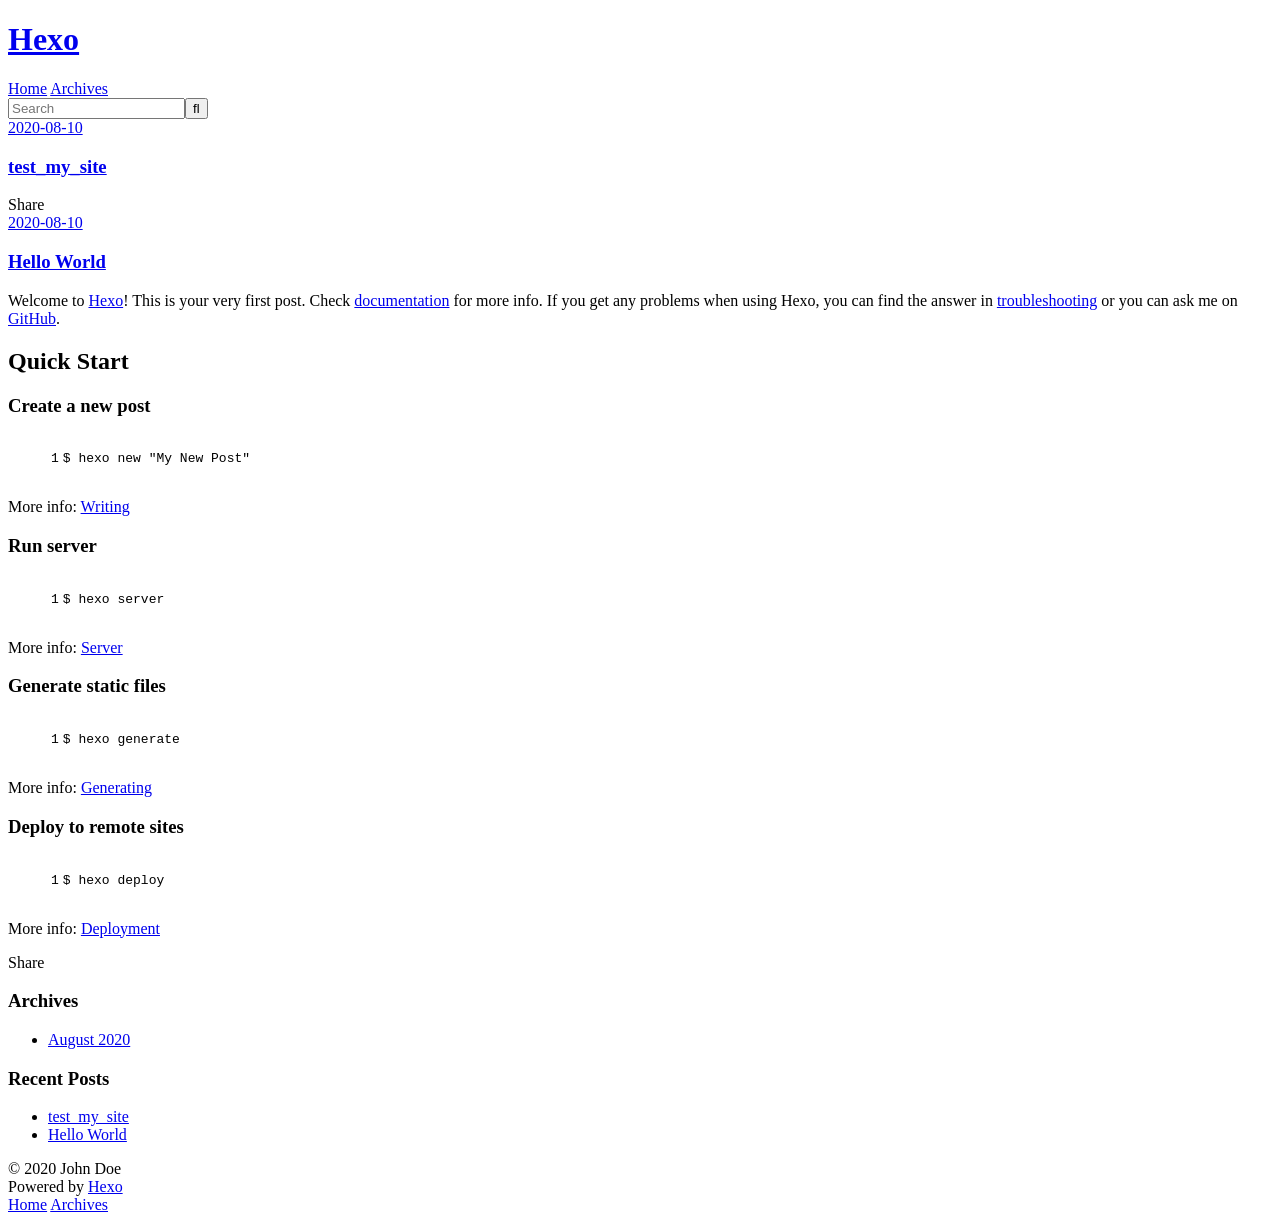
==== index.html @ 8a31be95 "Site updated: 2020-08-10 13:30:03" ====
<!DOCTYPE html>
<html>
<head>
  <meta charset="utf-8">
  

  
  <title>Hexo</title>
  <meta name="viewport" content="width=device-width, initial-scale=1, maximum-scale=1">
  <meta property="og:type" content="website">
<meta property="og:title" content="Hexo">
<meta property="og:url" content="http://yoursite.com/index.html">
<meta property="og:site_name" content="Hexo">
<meta property="og:locale" content="en_US">
<meta property="article:author" content="John Doe">
<meta name="twitter:card" content="summary">
  
    <link rel="alternate" href="/atom.xml" title="Hexo" type="application/atom+xml">
  
  
    <link rel="icon" href="/favicon.png">
  
  
    <link href="//fonts.googleapis.com/css?family=Source+Code+Pro" rel="stylesheet" type="text/css">
  
  
<link rel="stylesheet" href="/css/style.css">

<meta name="generator" content="Hexo 5.0.0"></head>

<body>
  <div id="container">
    <div id="wrap">
      <header id="header">
  <div id="banner"></div>
  <div id="header-outer" class="outer">
    <div id="header-title" class="inner">
      <h1 id="logo-wrap">
        <a href="/" id="logo">Hexo</a>
      </h1>
      
    </div>
    <div id="header-inner" class="inner">
      <nav id="main-nav">
        <a id="main-nav-toggle" class="nav-icon"></a>
        
          <a class="main-nav-link" href="/">Home</a>
        
          <a class="main-nav-link" href="/archives">Archives</a>
        
      </nav>
      <nav id="sub-nav">
        
          <a id="nav-rss-link" class="nav-icon" href="/atom.xml" title="RSS Feed"></a>
        
        <a id="nav-search-btn" class="nav-icon" title="Search"></a>
      </nav>
      <div id="search-form-wrap">
        <form action="//google.com/search" method="get" accept-charset="UTF-8" class="search-form"><input type="search" name="q" class="search-form-input" placeholder="Search"><button type="submit" class="search-form-submit">&#xF002;</button><input type="hidden" name="sitesearch" value="http://yoursite.com"></form>
      </div>
    </div>
  </div>
</header>
      <div class="outer">
        <section id="main">
  
    <article id="post-test-my-site" class="article article-type-post" itemscope itemprop="blogPost">
  <div class="article-meta">
    <a href="/2020/08/10/test-my-site/" class="article-date">
  <time datetime="2020-08-10T04:23:38.000Z" itemprop="datePublished">2020-08-10</time>
</a>
    
  </div>
  <div class="article-inner">
    
    
      <header class="article-header">
        
  
    <h1 itemprop="name">
      <a class="article-title" href="/2020/08/10/test-my-site/">test_my_site</a>
    </h1>
  

      </header>
    
    <div class="article-entry" itemprop="articleBody">
      
        
      
    </div>
    <footer class="article-footer">
      <a data-url="http://yoursite.com/2020/08/10/test-my-site/" data-id="ckdo0gwqz0001d4tzbzkr08rs" class="article-share-link">Share</a>
      
      
    </footer>
  </div>
  
</article>


  
    <article id="post-hello-world" class="article article-type-post" itemscope itemprop="blogPost">
  <div class="article-meta">
    <a href="/2020/08/10/hello-world/" class="article-date">
  <time datetime="2020-08-10T04:22:14.699Z" itemprop="datePublished">2020-08-10</time>
</a>
    
  </div>
  <div class="article-inner">
    
    
      <header class="article-header">
        
  
    <h1 itemprop="name">
      <a class="article-title" href="/2020/08/10/hello-world/">Hello World</a>
    </h1>
  

      </header>
    
    <div class="article-entry" itemprop="articleBody">
      
        <p>Welcome to <a target="_blank" rel="noopener" href="https://hexo.io/">Hexo</a>! This is your very first post. Check <a target="_blank" rel="noopener" href="https://hexo.io/docs/">documentation</a> for more info. If you get any problems when using Hexo, you can find the answer in <a target="_blank" rel="noopener" href="https://hexo.io/docs/troubleshooting.html">troubleshooting</a> or you can ask me on <a target="_blank" rel="noopener" href="https://github.com/hexojs/hexo/issues">GitHub</a>.</p>
<h2 id="Quick-Start"><a href="#Quick-Start" class="headerlink" title="Quick Start"></a>Quick Start</h2><h3 id="Create-a-new-post"><a href="#Create-a-new-post" class="headerlink" title="Create a new post"></a>Create a new post</h3><figure class="highlight bash"><table><tr><td class="gutter"><pre><span class="line">1</span><br></pre></td><td class="code"><pre><span class="line">$ hexo new <span class="string">&quot;My New Post&quot;</span></span><br></pre></td></tr></table></figure>

<p>More info: <a target="_blank" rel="noopener" href="https://hexo.io/docs/writing.html">Writing</a></p>
<h3 id="Run-server"><a href="#Run-server" class="headerlink" title="Run server"></a>Run server</h3><figure class="highlight bash"><table><tr><td class="gutter"><pre><span class="line">1</span><br></pre></td><td class="code"><pre><span class="line">$ hexo server</span><br></pre></td></tr></table></figure>

<p>More info: <a target="_blank" rel="noopener" href="https://hexo.io/docs/server.html">Server</a></p>
<h3 id="Generate-static-files"><a href="#Generate-static-files" class="headerlink" title="Generate static files"></a>Generate static files</h3><figure class="highlight bash"><table><tr><td class="gutter"><pre><span class="line">1</span><br></pre></td><td class="code"><pre><span class="line">$ hexo generate</span><br></pre></td></tr></table></figure>

<p>More info: <a target="_blank" rel="noopener" href="https://hexo.io/docs/generating.html">Generating</a></p>
<h3 id="Deploy-to-remote-sites"><a href="#Deploy-to-remote-sites" class="headerlink" title="Deploy to remote sites"></a>Deploy to remote sites</h3><figure class="highlight bash"><table><tr><td class="gutter"><pre><span class="line">1</span><br></pre></td><td class="code"><pre><span class="line">$ hexo deploy</span><br></pre></td></tr></table></figure>

<p>More info: <a target="_blank" rel="noopener" href="https://hexo.io/docs/one-command-deployment.html">Deployment</a></p>

      
    </div>
    <footer class="article-footer">
      <a data-url="http://yoursite.com/2020/08/10/hello-world/" data-id="ckdo0gwqo0000d4tzhf8x9t4w" class="article-share-link">Share</a>
      
      
    </footer>
  </div>
  
</article>


  


</section>
        
          <aside id="sidebar">
  
    

  
    

  
    
  
    
  <div class="widget-wrap">
    <h3 class="widget-title">Archives</h3>
    <div class="widget">
      <ul class="archive-list"><li class="archive-list-item"><a class="archive-list-link" href="/archives/2020/08/">August 2020</a></li></ul>
    </div>
  </div>


  
    
  <div class="widget-wrap">
    <h3 class="widget-title">Recent Posts</h3>
    <div class="widget">
      <ul>
        
          <li>
            <a href="/2020/08/10/test-my-site/">test_my_site</a>
          </li>
        
          <li>
            <a href="/2020/08/10/hello-world/">Hello World</a>
          </li>
        
      </ul>
    </div>
  </div>

  
</aside>
        
      </div>
      <footer id="footer">
  
  <div class="outer">
    <div id="footer-info" class="inner">
      &copy; 2020 John Doe<br>
      Powered by <a href="http://hexo.io/" target="_blank">Hexo</a>
    </div>
  </div>
</footer>
    </div>
    <nav id="mobile-nav">
  
    <a href="/" class="mobile-nav-link">Home</a>
  
    <a href="/archives" class="mobile-nav-link">Archives</a>
  
</nav>
    

<script src="//ajax.googleapis.com/ajax/libs/jquery/2.0.3/jquery.min.js"></script>


  
<link rel="stylesheet" href="/fancybox/jquery.fancybox.css">

  
<script src="/fancybox/jquery.fancybox.pack.js"></script>




<script src="/js/script.js"></script>




  </div>
</body>
</html>
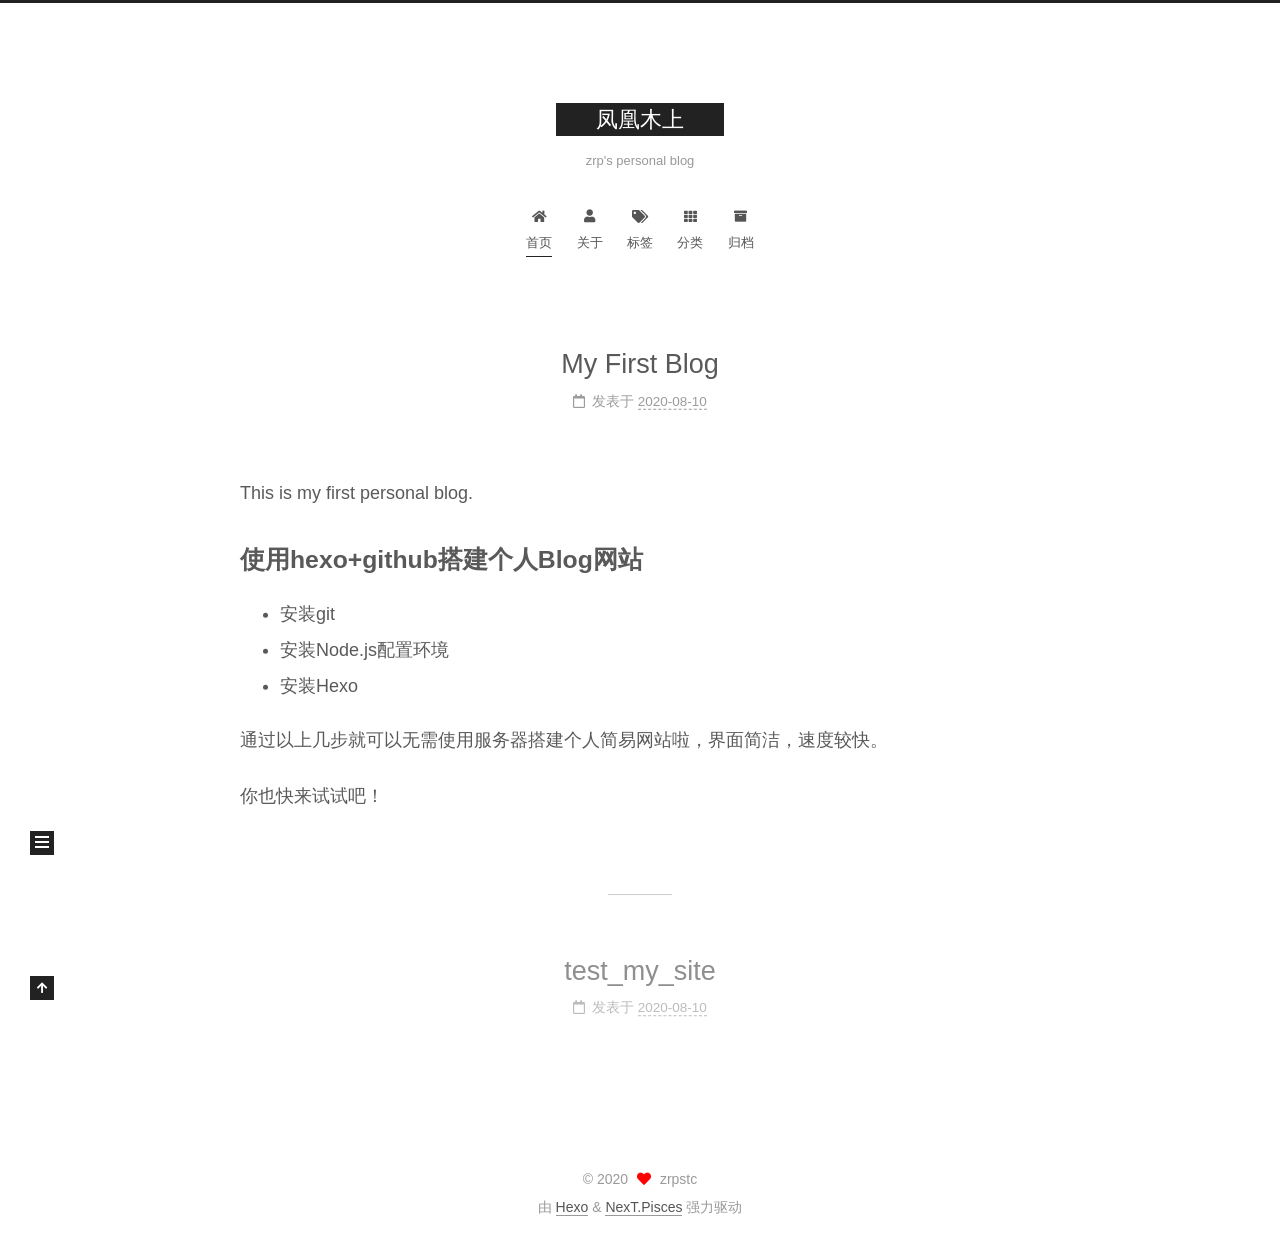
==== commit 00d344af: "Site updated: 2020-08-10 15:20:01" ====
--- a/index.html
+++ b/index.html
@@ -1,236 +1,442 @@
 <!DOCTYPE html>
-<html>
+<html lang="zh-CN">
 <head>
-  <meta charset="utf-8">
-  
-
-  
-  <title>Hexo</title>
-  <meta name="viewport" content="width=device-width, initial-scale=1, maximum-scale=1">
-  <meta property="og:type" content="website">
-<meta property="og:title" content="Hexo">
+  <meta charset="UTF-8">
+<meta name="viewport" content="width=device-width, initial-scale=1, maximum-scale=2">
+<meta name="theme-color" content="#222">
+<meta name="generator" content="Hexo 5.0.0">
+  <link rel="apple-touch-icon" sizes="180x180" href="/images/apple-touch-icon-next.png">
+  <link rel="icon" type="image/png" sizes="32x32" href="/images/favicon-32x32-next.png">
+  <link rel="icon" type="image/png" sizes="16x16" href="/images/favicon-16x16-next.png">
+  <link rel="mask-icon" href="/images/logo.svg" color="#222">
+
+<link rel="stylesheet" href="/css/main.css">
+
+
+<link rel="stylesheet" href="/lib/font-awesome/css/all.min.css">
+
+<script id="hexo-configurations">
+    var NexT = window.NexT || {};
+    var CONFIG = {"hostname":"yoursite.com","root":"/","scheme":"Pisces","version":"7.8.0","exturl":false,"sidebar":{"position":"left","display":"post","padding":18,"offset":12,"onmobile":false},"copycode":{"enable":false,"show_result":false,"style":null},"back2top":{"enable":true,"sidebar":false,"scrollpercent":false},"bookmark":{"enable":false,"color":"#222","save":"auto"},"fancybox":false,"mediumzoom":false,"lazyload":false,"pangu":false,"comments":{"style":"tabs","active":null,"storage":true,"lazyload":false,"nav":null},"algolia":{"hits":{"per_page":10},"labels":{"input_placeholder":"Search for Posts","hits_empty":"We didn't find any results for the search: ${query}","hits_stats":"${hits} results found in ${time} ms"}},"localsearch":{"enable":false,"trigger":"auto","top_n_per_article":1,"unescape":false,"preload":false},"motion":{"enable":true,"async":false,"transition":{"post_block":"fadeIn","post_header":"slideDownIn","post_body":"slideDownIn","coll_header":"slideLeftIn","sidebar":"slideUpIn"}}};
+  </script>
+
+  <meta name="description" content="学习，思考和生活">
+<meta property="og:type" content="website">
+<meta property="og:title" content="凤凰木上">
 <meta property="og:url" content="http://yoursite.com/index.html">
-<meta property="og:site_name" content="Hexo">
-<meta property="og:locale" content="en_US">
-<meta property="article:author" content="John Doe">
+<meta property="og:site_name" content="凤凰木上">
+<meta property="og:description" content="学习，思考和生活">
+<meta property="og:locale" content="zh_CN">
+<meta property="article:author" content="zrpstc">
 <meta name="twitter:card" content="summary">
-  
-    <link rel="alternate" href="/atom.xml" title="Hexo" type="application/atom+xml">
-  
-  
-    <link rel="icon" href="/favicon.png">
-  
-  
-    <link href="//fonts.googleapis.com/css?family=Source+Code+Pro" rel="stylesheet" type="text/css">
-  
-  
-<link rel="stylesheet" href="/css/style.css">
-
-<meta name="generator" content="Hexo 5.0.0"></head>
-
-<body>
-  <div id="container">
-    <div id="wrap">
-      <header id="header">
-  <div id="banner"></div>
-  <div id="header-outer" class="outer">
-    <div id="header-title" class="inner">
-      <h1 id="logo-wrap">
-        <a href="/" id="logo">Hexo</a>
-      </h1>
-      
+
+<link rel="canonical" href="http://yoursite.com/">
+
+
+<script id="page-configurations">
+  // https://hexo.io/docs/variables.html
+  CONFIG.page = {
+    sidebar: "",
+    isHome : true,
+    isPost : false,
+    lang   : 'zh-CN'
+  };
+</script>
+
+  <title>凤凰木上</title>
+  
+
+
+
+
+
+
+  <noscript>
+  <style>
+  .use-motion .brand,
+  .use-motion .menu-item,
+  .sidebar-inner,
+  .use-motion .post-block,
+  .use-motion .pagination,
+  .use-motion .comments,
+  .use-motion .post-header,
+  .use-motion .post-body,
+  .use-motion .collection-header { opacity: initial; }
+
+  .use-motion .site-title,
+  .use-motion .site-subtitle {
+    opacity: initial;
+    top: initial;
+  }
+
+  .use-motion .logo-line-before i { left: initial; }
+  .use-motion .logo-line-after i { right: initial; }
+  </style>
+</noscript>
+
+</head>
+
+<body itemscope itemtype="http://schema.org/WebPage">
+  <div class="container use-motion">
+    <div class="headband"></div>
+
+    <header class="header" itemscope itemtype="http://schema.org/WPHeader">
+      <div class="header-inner"><div class="site-brand-container">
+  <div class="site-nav-toggle">
+    <div class="toggle" aria-label="切换导航栏">
+      <span class="toggle-line toggle-line-first"></span>
+      <span class="toggle-line toggle-line-middle"></span>
+      <span class="toggle-line toggle-line-last"></span>
     </div>
-    <div id="header-inner" class="inner">
-      <nav id="main-nav">
-        <a id="main-nav-toggle" class="nav-icon"></a>
+  </div>
+
+  <div class="site-meta">
+
+    <a href="/" class="brand" rel="start">
+      <span class="logo-line-before"><i></i></span>
+      <h1 class="site-title">凤凰木上</h1>
+      <span class="logo-line-after"><i></i></span>
+    </a>
+      <p class="site-subtitle" itemprop="description">zrp's personal blog</p>
+  </div>
+
+  <div class="site-nav-right">
+    <div class="toggle popup-trigger">
+    </div>
+  </div>
+</div>
+
+
+
+
+<nav class="site-nav">
+  <ul id="menu" class="main-menu menu">
+        <li class="menu-item menu-item-home">
+
+    <a href="/" rel="section"><i class="fa fa-home fa-fw"></i>首页</a>
+
+  </li>
+        <li class="menu-item menu-item-about">
+
+    <a href="/about/" rel="section"><i class="fa fa-user fa-fw"></i>关于</a>
+
+  </li>
+        <li class="menu-item menu-item-tags">
+
+    <a href="/tags/" rel="section"><i class="fa fa-tags fa-fw"></i>标签</a>
+
+  </li>
+        <li class="menu-item menu-item-categories">
+
+    <a href="/categories/" rel="section"><i class="fa fa-th fa-fw"></i>分类</a>
+
+  </li>
+        <li class="menu-item menu-item-archives">
+
+    <a href="/archives/" rel="section"><i class="fa fa-archive fa-fw"></i>归档</a>
+
+  </li>
+  </ul>
+</nav>
+
+
+
+
+</div>
+    </header>
+
+    
+  <div class="back-to-top">
+    <i class="fa fa-arrow-up"></i>
+    <span>0%</span>
+  </div>
+
+
+    <main class="main">
+      <div class="main-inner">
+        <div class="content-wrap">
+          
+
+          <div class="content index posts-expand">
+            
+      
+  
+  
+  <article itemscope itemtype="http://schema.org/Article" class="post-block" lang="zh-CN">
+    <link itemprop="mainEntityOfPage" href="http://yoursite.com/2020/08/10/My-First-Blog/">
+
+    <span hidden itemprop="author" itemscope itemtype="http://schema.org/Person">
+      <meta itemprop="image" content="/images/avatar.png">
+      <meta itemprop="name" content="zrpstc">
+      <meta itemprop="description" content="学习，思考和生活">
+    </span>
+
+    <span hidden itemprop="publisher" itemscope itemtype="http://schema.org/Organization">
+      <meta itemprop="name" content="凤凰木上">
+    </span>
+      <header class="post-header">
+        <h2 class="post-title" itemprop="name headline">
+          
+            <a href="/2020/08/10/My-First-Blog/" class="post-title-link" itemprop="url">My First Blog</a>
+        </h2>
+
+        <div class="post-meta">
+            <span class="post-meta-item">
+              <span class="post-meta-item-icon">
+                <i class="far fa-calendar"></i>
+              </span>
+              <span class="post-meta-item-text">发表于</span>
+              
+
+              <time title="创建时间：2020-08-10 14:25:43 / 修改时间：14:32:52" itemprop="dateCreated datePublished" datetime="2020-08-10T14:25:43+08:00">2020-08-10</time>
+            </span>
+
+          
+
+        </div>
+      </header>
+
+    
+    
+    
+    <div class="post-body" itemprop="articleBody">
+
+      
+          <p>This is my first personal blog.</p>
+<h2 id="使用hexo-github搭建个人Blog网站"><a href="#使用hexo-github搭建个人Blog网站" class="headerlink" title="使用hexo+github搭建个人Blog网站"></a>使用hexo+github搭建个人Blog网站</h2><ul>
+<li>安装git</li>
+<li>安装Node.js配置环境</li>
+<li>安装Hexo</li>
+</ul>
+<p>通过以上几步就可以无需使用服务器搭建个人简易网站啦，界面简洁，速度较快。</p>
+<p>你也快来试试吧！</p>
+
+      
+    </div>
+
+    
+    
+    
+      <footer class="post-footer">
+        <div class="post-eof"></div>
+      </footer>
+  </article>
+  
+  
+  
+
+      
+  
+  
+  <article itemscope itemtype="http://schema.org/Article" class="post-block" lang="zh-CN">
+    <link itemprop="mainEntityOfPage" href="http://yoursite.com/2020/08/10/test-my-site/">
+
+    <span hidden itemprop="author" itemscope itemtype="http://schema.org/Person">
+      <meta itemprop="image" content="/images/avatar.png">
+      <meta itemprop="name" content="zrpstc">
+      <meta itemprop="description" content="学习，思考和生活">
+    </span>
+
+    <span hidden itemprop="publisher" itemscope itemtype="http://schema.org/Organization">
+      <meta itemprop="name" content="凤凰木上">
+    </span>
+      <header class="post-header">
+        <h2 class="post-title" itemprop="name headline">
+          
+            <a href="/2020/08/10/test-my-site/" class="post-title-link" itemprop="url">test_my_site</a>
+        </h2>
+
+        <div class="post-meta">
+            <span class="post-meta-item">
+              <span class="post-meta-item-icon">
+                <i class="far fa-calendar"></i>
+              </span>
+              <span class="post-meta-item-text">发表于</span>
+
+              <time title="创建时间：2020-08-10 12:23:38" itemprop="dateCreated datePublished" datetime="2020-08-10T12:23:38+08:00">2020-08-10</time>
+            </span>
+
+          
+
+        </div>
+      </header>
+
+    
+    
+    
+    <div class="post-body" itemprop="articleBody">
+
+      
+          
+      
+    </div>
+
+    
+    
+    
+      <footer class="post-footer">
+        <div class="post-eof"></div>
+      </footer>
+  </article>
+  
+  
+  
+
+
+  
+
+
+
+          </div>
+          
+
+<script>
+  window.addEventListener('tabs:register', () => {
+    let { activeClass } = CONFIG.comments;
+    if (CONFIG.comments.storage) {
+      activeClass = localStorage.getItem('comments_active') || activeClass;
+    }
+    if (activeClass) {
+      let activeTab = document.querySelector(`a[href="#comment-${activeClass}"]`);
+      if (activeTab) {
+        activeTab.click();
+      }
+    }
+  });
+  if (CONFIG.comments.storage) {
+    window.addEventListener('tabs:click', event => {
+      if (!event.target.matches('.tabs-comment .tab-content .tab-pane')) return;
+      let commentClass = event.target.classList[1];
+      localStorage.setItem('comments_active', commentClass);
+    });
+  }
+</script>
+
+        </div>
+          
+  
+  <div class="toggle sidebar-toggle">
+    <span class="toggle-line toggle-line-first"></span>
+    <span class="toggle-line toggle-line-middle"></span>
+    <span class="toggle-line toggle-line-last"></span>
+  </div>
+
+  <aside class="sidebar">
+    <div class="sidebar-inner">
+
+      <ul class="sidebar-nav motion-element">
+        <li class="sidebar-nav-toc">
+          文章目录
+        </li>
+        <li class="sidebar-nav-overview">
+          站点概览
+        </li>
+      </ul>
+
+      <!--noindex-->
+      <div class="post-toc-wrap sidebar-panel">
+      </div>
+      <!--/noindex-->
+
+      <div class="site-overview-wrap sidebar-panel">
+        <div class="site-author motion-element" itemprop="author" itemscope itemtype="http://schema.org/Person">
+    <img class="site-author-image" itemprop="image" alt="zrpstc"
+      src="/images/avatar.png">
+  <p class="site-author-name" itemprop="name">zrpstc</p>
+  <div class="site-description" itemprop="description">学习，思考和生活</div>
+</div>
+<div class="site-state-wrap motion-element">
+  <nav class="site-state">
+      <div class="site-state-item site-state-posts">
+          <a href="/archives/">
         
-          <a class="main-nav-link" href="/">Home</a>
+          <span class="site-state-item-count">2</span>
+          <span class="site-state-item-name">日志</span>
+        </a>
+      </div>
+  </nav>
+</div>
+
+
+
+      </div>
+
+    </div>
+  </aside>
+  <div id="sidebar-dimmer"></div>
+
+
+      </div>
+    </main>
+
+    <footer class="footer">
+      <div class="footer-inner">
         
-          <a class="main-nav-link" href="/archives">Archives</a>
+
         
-      </nav>
-      <nav id="sub-nav">
+
+<div class="copyright">
+  
+  &copy; 
+  <span itemprop="copyrightYear">2020</span>
+  <span class="with-love">
+    <i class="fa fa-heart"></i>
+  </span>
+  <span class="author" itemprop="copyrightHolder">zrpstc</span>
+</div>
+  <div class="powered-by">由 <a href="https://hexo.io/" class="theme-link" rel="noopener" target="_blank">Hexo</a> & <a href="https://pisces.theme-next.org/" class="theme-link" rel="noopener" target="_blank">NexT.Pisces</a> 强力驱动
+  </div>
+
         
-          <a id="nav-rss-link" class="nav-icon" href="/atom.xml" title="RSS Feed"></a>
-        
-        <a id="nav-search-btn" class="nav-icon" title="Search"></a>
-      </nav>
-      <div id="search-form-wrap">
-        <form action="//google.com/search" method="get" accept-charset="UTF-8" class="search-form"><input type="search" name="q" class="search-form-input" placeholder="Search"><button type="submit" class="search-form-submit">&#xF002;</button><input type="hidden" name="sitesearch" value="http://yoursite.com"></form>
+
+
+
+
+
+
+
+
       </div>
-    </div>
-  </div>
-</header>
-      <div class="outer">
-        <section id="main">
-  
-    <article id="post-test-my-site" class="article article-type-post" itemscope itemprop="blogPost">
-  <div class="article-meta">
-    <a href="/2020/08/10/test-my-site/" class="article-date">
-  <time datetime="2020-08-10T04:23:38.000Z" itemprop="datePublished">2020-08-10</time>
-</a>
-    
-  </div>
-  <div class="article-inner">
-    
-    
-      <header class="article-header">
-        
-  
-    <h1 itemprop="name">
-      <a class="article-title" href="/2020/08/10/test-my-site/">test_my_site</a>
-    </h1>
-  
-
-      </header>
-    
-    <div class="article-entry" itemprop="articleBody">
-      
-        
-      
-    </div>
-    <footer class="article-footer">
-      <a data-url="http://yoursite.com/2020/08/10/test-my-site/" data-id="ckdo0gwqz0001d4tzbzkr08rs" class="article-share-link">Share</a>
-      
-      
     </footer>
   </div>
-  
-</article>
-
-
-  
-    <article id="post-hello-world" class="article article-type-post" itemscope itemprop="blogPost">
-  <div class="article-meta">
-    <a href="/2020/08/10/hello-world/" class="article-date">
-  <time datetime="2020-08-10T04:22:14.699Z" itemprop="datePublished">2020-08-10</time>
-</a>
-    
-  </div>
-  <div class="article-inner">
-    
-    
-      <header class="article-header">
-        
-  
-    <h1 itemprop="name">
-      <a class="article-title" href="/2020/08/10/hello-world/">Hello World</a>
-    </h1>
-  
-
-      </header>
-    
-    <div class="article-entry" itemprop="articleBody">
-      
-        <p>Welcome to <a target="_blank" rel="noopener" href="https://hexo.io/">Hexo</a>! This is your very first post. Check <a target="_blank" rel="noopener" href="https://hexo.io/docs/">documentation</a> for more info. If you get any problems when using Hexo, you can find the answer in <a target="_blank" rel="noopener" href="https://hexo.io/docs/troubleshooting.html">troubleshooting</a> or you can ask me on <a target="_blank" rel="noopener" href="https://github.com/hexojs/hexo/issues">GitHub</a>.</p>
-<h2 id="Quick-Start"><a href="#Quick-Start" class="headerlink" title="Quick Start"></a>Quick Start</h2><h3 id="Create-a-new-post"><a href="#Create-a-new-post" class="headerlink" title="Create a new post"></a>Create a new post</h3><figure class="highlight bash"><table><tr><td class="gutter"><pre><span class="line">1</span><br></pre></td><td class="code"><pre><span class="line">$ hexo new <span class="string">&quot;My New Post&quot;</span></span><br></pre></td></tr></table></figure>
-
-<p>More info: <a target="_blank" rel="noopener" href="https://hexo.io/docs/writing.html">Writing</a></p>
-<h3 id="Run-server"><a href="#Run-server" class="headerlink" title="Run server"></a>Run server</h3><figure class="highlight bash"><table><tr><td class="gutter"><pre><span class="line">1</span><br></pre></td><td class="code"><pre><span class="line">$ hexo server</span><br></pre></td></tr></table></figure>
-
-<p>More info: <a target="_blank" rel="noopener" href="https://hexo.io/docs/server.html">Server</a></p>
-<h3 id="Generate-static-files"><a href="#Generate-static-files" class="headerlink" title="Generate static files"></a>Generate static files</h3><figure class="highlight bash"><table><tr><td class="gutter"><pre><span class="line">1</span><br></pre></td><td class="code"><pre><span class="line">$ hexo generate</span><br></pre></td></tr></table></figure>
-
-<p>More info: <a target="_blank" rel="noopener" href="https://hexo.io/docs/generating.html">Generating</a></p>
-<h3 id="Deploy-to-remote-sites"><a href="#Deploy-to-remote-sites" class="headerlink" title="Deploy to remote sites"></a>Deploy to remote sites</h3><figure class="highlight bash"><table><tr><td class="gutter"><pre><span class="line">1</span><br></pre></td><td class="code"><pre><span class="line">$ hexo deploy</span><br></pre></td></tr></table></figure>
-
-<p>More info: <a target="_blank" rel="noopener" href="https://hexo.io/docs/one-command-deployment.html">Deployment</a></p>
-
-      
-    </div>
-    <footer class="article-footer">
-      <a data-url="http://yoursite.com/2020/08/10/hello-world/" data-id="ckdo0gwqo0000d4tzhf8x9t4w" class="article-share-link">Share</a>
-      
-      
-    </footer>
-  </div>
-  
-</article>
-
-
-  
-
-
-</section>
-        
-          <aside id="sidebar">
-  
-    
-
-  
-    
-
-  
-    
-  
-    
-  <div class="widget-wrap">
-    <h3 class="widget-title">Archives</h3>
-    <div class="widget">
-      <ul class="archive-list"><li class="archive-list-item"><a class="archive-list-link" href="/archives/2020/08/">August 2020</a></li></ul>
-    </div>
-  </div>
-
-
-  
-    
-  <div class="widget-wrap">
-    <h3 class="widget-title">Recent Posts</h3>
-    <div class="widget">
-      <ul>
-        
-          <li>
-            <a href="/2020/08/10/test-my-site/">test_my_site</a>
-          </li>
-        
-          <li>
-            <a href="/2020/08/10/hello-world/">Hello World</a>
-          </li>
-        
-      </ul>
-    </div>
-  </div>
-
-  
-</aside>
-        
-      </div>
-      <footer id="footer">
-  
-  <div class="outer">
-    <div id="footer-info" class="inner">
-      &copy; 2020 John Doe<br>
-      Powered by <a href="http://hexo.io/" target="_blank">Hexo</a>
-    </div>
-  </div>
-</footer>
-    </div>
-    <nav id="mobile-nav">
-  
-    <a href="/" class="mobile-nav-link">Home</a>
-  
-    <a href="/archives" class="mobile-nav-link">Archives</a>
-  
-</nav>
-    
-
-<script src="//ajax.googleapis.com/ajax/libs/jquery/2.0.3/jquery.min.js"></script>
-
-
-  
-<link rel="stylesheet" href="/fancybox/jquery.fancybox.css">
-
-  
-<script src="/fancybox/jquery.fancybox.pack.js"></script>
-
-
-
-
-<script src="/js/script.js"></script>
-
-
-
-
-  </div>
+
+  
+  <script src="/lib/anime.min.js"></script>
+  <script src="/lib/velocity/velocity.min.js"></script>
+  <script src="/lib/velocity/velocity.ui.min.js"></script>
+
+<script src="/js/utils.js"></script>
+
+<script src="/js/motion.js"></script>
+
+
+<script src="/js/schemes/pisces.js"></script>
+
+
+<script src="/js/next-boot.js"></script>
+
+
+
+
+  
+
+
+
+
+
+
+
+
+
+
+
+
+
+
+
+  
+
+  
+
 </body>
-</html>+</html>
--- a/css/main.css
+++ b/css/main.css
@@ -0,0 +1,2291 @@
+:root {
+  --body-bg-color: #fff;
+  --content-bg-color: #fff;
+  --card-bg-color: #f5f5f5;
+  --text-color: #555;
+  --blockquote-color: #666;
+  --link-color: #555;
+  --link-hover-color: #222;
+  --brand-color: #fff;
+  --brand-hover-color: #fff;
+  --table-row-odd-bg-color: #f9f9f9;
+  --table-row-hover-bg-color: #f5f5f5;
+  --menu-item-bg-color: #f5f5f5;
+  --btn-default-bg: #222;
+  --btn-default-color: #fff;
+  --btn-default-border-color: #222;
+  --btn-default-hover-bg: #fff;
+  --btn-default-hover-color: #222;
+  --btn-default-hover-border-color: #222;
+}
+html {
+  line-height: 1.15; /* 1 */
+  -webkit-text-size-adjust: 100%; /* 2 */
+}
+body {
+  margin: 0;
+}
+main {
+  display: block;
+}
+h1 {
+  font-size: 2em;
+  margin: 0.67em 0;
+}
+hr {
+  box-sizing: content-box; /* 1 */
+  height: 0; /* 1 */
+  overflow: visible; /* 2 */
+}
+pre {
+  font-family: monospace, monospace; /* 1 */
+  font-size: 1em; /* 2 */
+}
+a {
+  background: transparent;
+}
+abbr[title] {
+  border-bottom: none; /* 1 */
+  text-decoration: underline; /* 2 */
+  text-decoration: underline dotted; /* 2 */
+}
+b,
+strong {
+  font-weight: bolder;
+}
+code,
+kbd,
+samp {
+  font-family: monospace, monospace; /* 1 */
+  font-size: 1em; /* 2 */
+}
+small {
+  font-size: 80%;
+}
+sub,
+sup {
+  font-size: 75%;
+  line-height: 0;
+  position: relative;
+  vertical-align: baseline;
+}
+sub {
+  bottom: -0.25em;
+}
+sup {
+  top: -0.5em;
+}
+img {
+  border-style: none;
+}
+button,
+input,
+optgroup,
+select,
+textarea {
+  font-family: inherit; /* 1 */
+  font-size: 100%; /* 1 */
+  line-height: 1.15; /* 1 */
+  margin: 0; /* 2 */
+}
+button,
+input {
+/* 1 */
+  overflow: visible;
+}
+button,
+select {
+/* 1 */
+  text-transform: none;
+}
+button,
+[type='button'],
+[type='reset'],
+[type='submit'] {
+  -webkit-appearance: button;
+}
+button::-moz-focus-inner,
+[type='button']::-moz-focus-inner,
+[type='reset']::-moz-focus-inner,
+[type='submit']::-moz-focus-inner {
+  border-style: none;
+  padding: 0;
+}
+button:-moz-focusring,
+[type='button']:-moz-focusring,
+[type='reset']:-moz-focusring,
+[type='submit']:-moz-focusring {
+  outline: 1px dotted ButtonText;
+}
+fieldset {
+  padding: 0.35em 0.75em 0.625em;
+}
+legend {
+  box-sizing: border-box; /* 1 */
+  color: inherit; /* 2 */
+  display: table; /* 1 */
+  max-width: 100%; /* 1 */
+  padding: 0; /* 3 */
+  white-space: normal; /* 1 */
+}
+progress {
+  vertical-align: baseline;
+}
+textarea {
+  overflow: auto;
+}
+[type='checkbox'],
+[type='radio'] {
+  box-sizing: border-box; /* 1 */
+  padding: 0; /* 2 */
+}
+[type='number']::-webkit-inner-spin-button,
+[type='number']::-webkit-outer-spin-button {
+  height: auto;
+}
+[type='search'] {
+  outline-offset: -2px; /* 2 */
+  -webkit-appearance: textfield; /* 1 */
+}
+[type='search']::-webkit-search-decoration {
+  -webkit-appearance: none;
+}
+::-webkit-file-upload-button {
+  font: inherit; /* 2 */
+  -webkit-appearance: button; /* 1 */
+}
+details {
+  display: block;
+}
+summary {
+  display: list-item;
+}
+template {
+  display: none;
+}
+[hidden] {
+  display: none;
+}
+::selection {
+  background: #262a30;
+  color: #eee;
+}
+html,
+body {
+  height: 100%;
+}
+body {
+  background: var(--body-bg-color);
+  color: var(--text-color);
+  font-family: 'Lato', "PingFang SC", "Microsoft YaHei", sans-serif;
+  font-size: 1em;
+  line-height: 2;
+}
+@media (max-width: 991px) {
+  body {
+    padding-left: 0 !important;
+    padding-right: 0 !important;
+  }
+}
+h1,
+h2,
+h3,
+h4,
+h5,
+h6 {
+  font-family: 'Lato', "PingFang SC", "Microsoft YaHei", sans-serif;
+  font-weight: bold;
+  line-height: 1.5;
+  margin: 20px 0 15px;
+}
+h1 {
+  font-size: 1.5em;
+}
+h2 {
+  font-size: 1.375em;
+}
+h3 {
+  font-size: 1.25em;
+}
+h4 {
+  font-size: 1.125em;
+}
+h5 {
+  font-size: 1em;
+}
+h6 {
+  font-size: 0.875em;
+}
+p {
+  margin: 0 0 20px 0;
+}
+a,
+span.exturl {
+  border-bottom: 1px solid #999;
+  color: var(--link-color);
+  outline: 0;
+  text-decoration: none;
+  overflow-wrap: break-word;
+  word-wrap: break-word;
+  cursor: pointer;
+}
+a:hover,
+span.exturl:hover {
+  border-bottom-color: var(--link-hover-color);
+  color: var(--link-hover-color);
+}
+iframe,
+img,
+video {
+  display: block;
+  margin-left: auto;
+  margin-right: auto;
+  max-width: 100%;
+}
+hr {
+  background-image: repeating-linear-gradient(-45deg, #ddd, #ddd 4px, transparent 4px, transparent 8px);
+  border: 0;
+  height: 3px;
+  margin: 40px 0;
+}
+blockquote {
+  border-left: 4px solid #ddd;
+  color: var(--blockquote-color);
+  margin: 0;
+  padding: 0 15px;
+}
+blockquote cite::before {
+  content: '-';
+  padding: 0 5px;
+}
+dt {
+  font-weight: bold;
+}
+dd {
+  margin: 0;
+  padding: 0;
+}
+kbd {
+  background-color: #f5f5f5;
+  background-image: linear-gradient(#eee, #fff, #eee);
+  border: 1px solid #ccc;
+  border-radius: 0.2em;
+  box-shadow: 0.1em 0.1em 0.2em rgba(0,0,0,0.1);
+  color: #555;
+  font-family: inherit;
+  padding: 0.1em 0.3em;
+  white-space: nowrap;
+}
+.table-container {
+  overflow: auto;
+}
+table {
+  border-collapse: collapse;
+  border-spacing: 0;
+  font-size: 0.875em;
+  margin: 0 0 20px 0;
+  width: 100%;
+}
+tbody tr:nth-of-type(odd) {
+  background: var(--table-row-odd-bg-color);
+}
+tbody tr:hover {
+  background: var(--table-row-hover-bg-color);
+}
+caption,
+th,
+td {
+  font-weight: normal;
+  padding: 8px;
+  vertical-align: middle;
+}
+th,
+td {
+  border: 1px solid #ddd;
+  border-bottom: 3px solid #ddd;
+}
+th {
+  font-weight: 700;
+  padding-bottom: 10px;
+}
+td {
+  border-bottom-width: 1px;
+}
+.btn {
+  background: var(--btn-default-bg);
+  border: 2px solid var(--btn-default-border-color);
+  border-radius: 0;
+  color: var(--btn-default-color);
+  display: inline-block;
+  font-size: 0.875em;
+  line-height: 2;
+  padding: 0 20px;
+  text-decoration: none;
+  transition-property: background-color;
+  transition-delay: 0s;
+  transition-duration: 0.2s;
+  transition-timing-function: ease-in-out;
+}
+.btn:hover {
+  background: var(--btn-default-hover-bg);
+  border-color: var(--btn-default-hover-border-color);
+  color: var(--btn-default-hover-color);
+}
+.btn + .btn {
+  margin: 0 0 8px 8px;
+}
+.btn .fa-fw {
+  text-align: left;
+  width: 1.285714285714286em;
+}
+.toggle {
+  line-height: 0;
+}
+.toggle .toggle-line {
+  background: #fff;
+  display: inline-block;
+  height: 2px;
+  left: 0;
+  position: relative;
+  top: 0;
+  transition: all 0.4s;
+  vertical-align: top;
+  width: 100%;
+}
+.toggle .toggle-line:not(:first-child) {
+  margin-top: 3px;
+}
+.toggle.toggle-arrow .toggle-line-first {
+  left: 50%;
+  top: 2px;
+  transform: rotate(45deg);
+  width: 50%;
+}
+.toggle.toggle-arrow .toggle-line-middle {
+  left: 2px;
+  width: 90%;
+}
+.toggle.toggle-arrow .toggle-line-last {
+  left: 50%;
+  top: -2px;
+  transform: rotate(-45deg);
+  width: 50%;
+}
+.toggle.toggle-close .toggle-line-first {
+  transform: rotate(-45deg);
+  top: 5px;
+}
+.toggle.toggle-close .toggle-line-middle {
+  opacity: 0;
+}
+.toggle.toggle-close .toggle-line-last {
+  transform: rotate(45deg);
+  top: -5px;
+}
+.highlight,
+pre {
+  background: #f7f7f7;
+  color: #4d4d4c;
+  line-height: 1.6;
+  margin: 0 auto 20px;
+}
+pre,
+code {
+  font-family: consolas, Menlo, monospace, "PingFang SC", "Microsoft YaHei";
+}
+code {
+  background: #eee;
+  border-radius: 3px;
+  color: #555;
+  padding: 2px 4px;
+  overflow-wrap: break-word;
+  word-wrap: break-word;
+}
+.highlight *::selection {
+  background: #d6d6d6;
+}
+.highlight pre {
+  border: 0;
+  margin: 0;
+  padding: 10px 0;
+}
+.highlight table {
+  border: 0;
+  margin: 0;
+  width: auto;
+}
+.highlight td {
+  border: 0;
+  padding: 0;
+}
+.highlight figcaption {
+  background: #eff2f3;
+  color: #4d4d4c;
+  display: flex;
+  font-size: 0.875em;
+  justify-content: space-between;
+  line-height: 1.2;
+  padding: 0.5em;
+}
+.highlight figcaption a {
+  color: #4d4d4c;
+}
+.highlight figcaption a:hover {
+  border-bottom-color: #4d4d4c;
+}
+.highlight .gutter {
+  -moz-user-select: none;
+  -ms-user-select: none;
+  -webkit-user-select: none;
+  user-select: none;
+}
+.highlight .gutter pre {
+  background: #eff2f3;
+  color: #869194;
+  padding-left: 10px;
+  padding-right: 10px;
+  text-align: right;
+}
+.highlight .code pre {
+  background: #f7f7f7;
+  padding-left: 10px;
+  width: 100%;
+}
+.gist table {
+  width: auto;
+}
+.gist table td {
+  border: 0;
+}
+pre {
+  overflow: auto;
+  padding: 10px;
+}
+pre code {
+  background: none;
+  color: #4d4d4c;
+  font-size: 0.875em;
+  padding: 0;
+  text-shadow: none;
+}
+pre .deletion {
+  background: #fdd;
+}
+pre .addition {
+  background: #dfd;
+}
+pre .meta {
+  color: #eab700;
+  -moz-user-select: none;
+  -ms-user-select: none;
+  -webkit-user-select: none;
+  user-select: none;
+}
+pre .comment {
+  color: #8e908c;
+}
+pre .variable,
+pre .attribute,
+pre .tag,
+pre .name,
+pre .regexp,
+pre .ruby .constant,
+pre .xml .tag .title,
+pre .xml .pi,
+pre .xml .doctype,
+pre .html .doctype,
+pre .css .id,
+pre .css .class,
+pre .css .pseudo {
+  color: #c82829;
+}
+pre .number,
+pre .preprocessor,
+pre .built_in,
+pre .builtin-name,
+pre .literal,
+pre .params,
+pre .constant,
+pre .command {
+  color: #f5871f;
+}
+pre .ruby .class .title,
+pre .css .rules .attribute,
+pre .string,
+pre .symbol,
+pre .value,
+pre .inheritance,
+pre .header,
+pre .ruby .symbol,
+pre .xml .cdata,
+pre .special,
+pre .formula {
+  color: #718c00;
+}
+pre .title,
+pre .css .hexcolor {
+  color: #3e999f;
+}
+pre .function,
+pre .python .decorator,
+pre .python .title,
+pre .ruby .function .title,
+pre .ruby .title .keyword,
+pre .perl .sub,
+pre .javascript .title,
+pre .coffeescript .title {
+  color: #4271ae;
+}
+pre .keyword,
+pre .javascript .function {
+  color: #8959a8;
+}
+.blockquote-center {
+  border-left: none;
+  margin: 40px 0;
+  padding: 0;
+  position: relative;
+  text-align: center;
+}
+.blockquote-center .fa {
+  display: block;
+  opacity: 0.6;
+  position: absolute;
+  width: 100%;
+}
+.blockquote-center .fa-quote-left {
+  border-top: 1px solid #ccc;
+  text-align: left;
+  top: -20px;
+}
+.blockquote-center .fa-quote-right {
+  border-bottom: 1px solid #ccc;
+  text-align: right;
+  bottom: -20px;
+}
+.blockquote-center p,
+.blockquote-center div {
+  text-align: center;
+}
+.post-body .group-picture img {
+  margin: 0 auto;
+  padding: 0 3px;
+}
+.group-picture-row {
+  margin-bottom: 6px;
+  overflow: hidden;
+}
+.group-picture-column {
+  float: left;
+  margin-bottom: 10px;
+}
+.post-body .label {
+  color: #555;
+  display: inline;
+  padding: 0 2px;
+}
+.post-body .label.default {
+  background: #f0f0f0;
+}
+.post-body .label.primary {
+  background: #efe6f7;
+}
+.post-body .label.info {
+  background: #e5f2f8;
+}
+.post-body .label.success {
+  background: #e7f4e9;
+}
+.post-body .label.warning {
+  background: #fcf6e1;
+}
+.post-body .label.danger {
+  background: #fae8eb;
+}
+.post-body .tabs {
+  margin-bottom: 20px;
+}
+.post-body .tabs,
+.tabs-comment {
+  display: block;
+  padding-top: 10px;
+  position: relative;
+}
+.post-body .tabs ul.nav-tabs,
+.tabs-comment ul.nav-tabs {
+  display: flex;
+  flex-wrap: wrap;
+  margin: 0;
+  margin-bottom: -1px;
+  padding: 0;
+}
+@media (max-width: 413px) {
+  .post-body .tabs ul.nav-tabs,
+  .tabs-comment ul.nav-tabs {
+    display: block;
+    margin-bottom: 5px;
+  }
+}
+.post-body .tabs ul.nav-tabs li.tab,
+.tabs-comment ul.nav-tabs li.tab {
+  border-bottom: 1px solid #ddd;
+  border-left: 1px solid transparent;
+  border-right: 1px solid transparent;
+  border-top: 3px solid transparent;
+  flex-grow: 1;
+  list-style-type: none;
+  border-radius: 0 0 0 0;
+}
+@media (max-width: 413px) {
+  .post-body .tabs ul.nav-tabs li.tab,
+  .tabs-comment ul.nav-tabs li.tab {
+    border-bottom: 1px solid transparent;
+    border-left: 3px solid transparent;
+    border-right: 1px solid transparent;
+    border-top: 1px solid transparent;
+  }
+}
+@media (max-width: 413px) {
+  .post-body .tabs ul.nav-tabs li.tab,
+  .tabs-comment ul.nav-tabs li.tab {
+    border-radius: 0;
+  }
+}
+.post-body .tabs ul.nav-tabs li.tab a,
+.tabs-comment ul.nav-tabs li.tab a {
+  border-bottom: initial;
+  display: block;
+  line-height: 1.8;
+  outline: 0;
+  padding: 0.25em 0.75em;
+  text-align: center;
+  transition-delay: 0s;
+  transition-duration: 0.2s;
+  transition-timing-function: ease-out;
+}
+.post-body .tabs ul.nav-tabs li.tab a i,
+.tabs-comment ul.nav-tabs li.tab a i {
+  width: 1.285714285714286em;
+}
+.post-body .tabs ul.nav-tabs li.tab.active,
+.tabs-comment ul.nav-tabs li.tab.active {
+  border-bottom: 1px solid transparent;
+  border-left: 1px solid #ddd;
+  border-right: 1px solid #ddd;
+  border-top: 3px solid #fc6423;
+}
+@media (max-width: 413px) {
+  .post-body .tabs ul.nav-tabs li.tab.active,
+  .tabs-comment ul.nav-tabs li.tab.active {
+    border-bottom: 1px solid #ddd;
+    border-left: 3px solid #fc6423;
+    border-right: 1px solid #ddd;
+    border-top: 1px solid #ddd;
+  }
+}
+.post-body .tabs ul.nav-tabs li.tab.active a,
+.tabs-comment ul.nav-tabs li.tab.active a {
+  color: var(--link-color);
+  cursor: default;
+}
+.post-body .tabs .tab-content .tab-pane,
+.tabs-comment .tab-content .tab-pane {
+  border: 1px solid #ddd;
+  border-top: 0;
+  padding: 20px 20px 0 20px;
+  border-radius: 0;
+}
+.post-body .tabs .tab-content .tab-pane:not(.active),
+.tabs-comment .tab-content .tab-pane:not(.active) {
+  display: none;
+}
+.post-body .tabs .tab-content .tab-pane.active,
+.tabs-comment .tab-content .tab-pane.active {
+  display: block;
+}
+.post-body .tabs .tab-content .tab-pane.active:nth-of-type(1),
+.tabs-comment .tab-content .tab-pane.active:nth-of-type(1) {
+  border-radius: 0 0 0 0;
+}
+@media (max-width: 413px) {
+  .post-body .tabs .tab-content .tab-pane.active:nth-of-type(1),
+  .tabs-comment .tab-content .tab-pane.active:nth-of-type(1) {
+    border-radius: 0;
+  }
+}
+.post-body .note {
+  border-radius: 3px;
+  margin-bottom: 20px;
+  padding: 1em;
+  position: relative;
+  border: 1px solid #eee;
+  border-left-width: 5px;
+}
+.post-body .note h2,
+.post-body .note h3,
+.post-body .note h4,
+.post-body .note h5,
+.post-body .note h6 {
+  margin-top: 0;
+  border-bottom: initial;
+  margin-bottom: 0;
+  padding-top: 0;
+}
+.post-body .note p:first-child,
+.post-body .note ul:first-child,
+.post-body .note ol:first-child,
+.post-body .note table:first-child,
+.post-body .note pre:first-child,
+.post-body .note blockquote:first-child,
+.post-body .note img:first-child {
+  margin-top: 0;
+}
+.post-body .note p:last-child,
+.post-body .note ul:last-child,
+.post-body .note ol:last-child,
+.post-body .note table:last-child,
+.post-body .note pre:last-child,
+.post-body .note blockquote:last-child,
+.post-body .note img:last-child {
+  margin-bottom: 0;
+}
+.post-body .note.default {
+  border-left-color: #777;
+}
+.post-body .note.default h2,
+.post-body .note.default h3,
+.post-body .note.default h4,
+.post-body .note.default h5,
+.post-body .note.default h6 {
+  color: #777;
+}
+.post-body .note.primary {
+  border-left-color: #6f42c1;
+}
+.post-body .note.primary h2,
+.post-body .note.primary h3,
+.post-body .note.primary h4,
+.post-body .note.primary h5,
+.post-body .note.primary h6 {
+  color: #6f42c1;
+}
+.post-body .note.info {
+  border-left-color: #428bca;
+}
+.post-body .note.info h2,
+.post-body .note.info h3,
+.post-body .note.info h4,
+.post-body .note.info h5,
+.post-body .note.info h6 {
+  color: #428bca;
+}
+.post-body .note.success {
+  border-left-color: #5cb85c;
+}
+.post-body .note.success h2,
+.post-body .note.success h3,
+.post-body .note.success h4,
+.post-body .note.success h5,
+.post-body .note.success h6 {
+  color: #5cb85c;
+}
+.post-body .note.warning {
+  border-left-color: #f0ad4e;
+}
+.post-body .note.warning h2,
+.post-body .note.warning h3,
+.post-body .note.warning h4,
+.post-body .note.warning h5,
+.post-body .note.warning h6 {
+  color: #f0ad4e;
+}
+.post-body .note.danger {
+  border-left-color: #d9534f;
+}
+.post-body .note.danger h2,
+.post-body .note.danger h3,
+.post-body .note.danger h4,
+.post-body .note.danger h5,
+.post-body .note.danger h6 {
+  color: #d9534f;
+}
+.pagination .prev,
+.pagination .next,
+.pagination .page-number,
+.pagination .space {
+  display: inline-block;
+  margin: 0 10px;
+  padding: 0 11px;
+  position: relative;
+  top: -1px;
+}
+@media (max-width: 767px) {
+  .pagination .prev,
+  .pagination .next,
+  .pagination .page-number,
+  .pagination .space {
+    margin: 0 5px;
+  }
+}
+.pagination {
+  border-top: 1px solid #eee;
+  margin: 120px 0 0;
+  text-align: center;
+}
+.pagination .prev,
+.pagination .next,
+.pagination .page-number {
+  border-bottom: 0;
+  border-top: 1px solid #eee;
+  transition-property: border-color;
+  transition-delay: 0s;
+  transition-duration: 0.2s;
+  transition-timing-function: ease-in-out;
+}
+.pagination .prev:hover,
+.pagination .next:hover,
+.pagination .page-number:hover {
+  border-top-color: #222;
+}
+.pagination .space {
+  margin: 0;
+  padding: 0;
+}
+.pagination .prev {
+  margin-left: 0;
+}
+.pagination .next {
+  margin-right: 0;
+}
+.pagination .page-number.current {
+  background: #ccc;
+  border-top-color: #ccc;
+  color: #fff;
+}
+@media (max-width: 767px) {
+  .pagination {
+    border-top: none;
+  }
+  .pagination .prev,
+  .pagination .next,
+  .pagination .page-number {
+    border-bottom: 1px solid #eee;
+    border-top: 0;
+    margin-bottom: 10px;
+    padding: 0 10px;
+  }
+  .pagination .prev:hover,
+  .pagination .next:hover,
+  .pagination .page-number:hover {
+    border-bottom-color: #222;
+  }
+}
+.comments {
+  margin-top: 60px;
+  overflow: hidden;
+}
+.comment-button-group {
+  display: flex;
+  flex-wrap: wrap-reverse;
+  justify-content: center;
+  margin: 1em 0;
+}
+.comment-button-group .comment-button {
+  margin: 0.1em 0.2em;
+}
+.comment-button-group .comment-button.active {
+  background: var(--btn-default-hover-bg);
+  border-color: var(--btn-default-hover-border-color);
+  color: var(--btn-default-hover-color);
+}
+.comment-position {
+  display: none;
+}
+.comment-position.active {
+  display: block;
+}
+.tabs-comment {
+  background: var(--content-bg-color);
+  margin-top: 4em;
+  padding-top: 0;
+}
+.tabs-comment .comments {
+  border: 0;
+  box-shadow: none;
+  margin-top: 0;
+  padding-top: 0;
+}
+.container {
+  min-height: 100%;
+  position: relative;
+}
+.main-inner {
+  margin: 0 auto;
+  width: 700px;
+}
+@media (min-width: 1200px) {
+  .main-inner {
+    width: 800px;
+  }
+}
+@media (min-width: 1600px) {
+  .main-inner {
+    width: 900px;
+  }
+}
+@media (max-width: 767px) {
+  .content-wrap {
+    padding: 0 20px;
+  }
+}
+.header {
+  background: transparent;
+}
+.header-inner {
+  margin: 0 auto;
+  width: 700px;
+}
+@media (min-width: 1200px) {
+  .header-inner {
+    width: 800px;
+  }
+}
+@media (min-width: 1600px) {
+  .header-inner {
+    width: 900px;
+  }
+}
+.site-brand-container {
+  display: flex;
+  flex-shrink: 0;
+  padding: 0 10px;
+}
+.headband {
+  background: #222;
+  height: 3px;
+}
+.site-meta {
+  flex-grow: 1;
+  text-align: center;
+}
+@media (max-width: 767px) {
+  .site-meta {
+    text-align: center;
+  }
+}
+.brand {
+  border-bottom: none;
+  color: var(--brand-color);
+  display: inline-block;
+  line-height: 1.375em;
+  padding: 0 40px;
+  position: relative;
+}
+.brand:hover {
+  color: var(--brand-hover-color);
+}
+.site-title {
+  font-family: 'Lato', "PingFang SC", "Microsoft YaHei", sans-serif;
+  font-size: 1.375em;
+  font-weight: normal;
+  margin: 0;
+}
+.site-subtitle {
+  color: #999;
+  font-size: 0.8125em;
+  margin: 10px 0;
+}
+.use-motion .brand {
+  opacity: 0;
+}
+.use-motion .site-title,
+.use-motion .site-subtitle,
+.use-motion .custom-logo-image {
+  opacity: 0;
+  position: relative;
+  top: -10px;
+}
+.site-nav-toggle,
+.site-nav-right {
+  display: none;
+}
+@media (max-width: 767px) {
+  .site-nav-toggle,
+  .site-nav-right {
+    display: flex;
+    flex-direction: column;
+    justify-content: center;
+  }
+}
+.site-nav-toggle .toggle,
+.site-nav-right .toggle {
+  color: var(--text-color);
+  padding: 10px;
+  width: 22px;
+}
+.site-nav-toggle .toggle .toggle-line,
+.site-nav-right .toggle .toggle-line {
+  background: var(--text-color);
+  border-radius: 1px;
+}
+.site-nav {
+  display: block;
+}
+@media (max-width: 767px) {
+  .site-nav {
+    clear: both;
+    display: none;
+  }
+}
+.site-nav.site-nav-on {
+  display: block;
+}
+.menu {
+  margin-top: 20px;
+  padding-left: 0;
+  text-align: center;
+}
+.menu-item {
+  display: inline-block;
+  list-style: none;
+  margin: 0 10px;
+}
+@media (max-width: 767px) {
+  .menu-item {
+    display: block;
+    margin-top: 10px;
+  }
+  .menu-item.menu-item-search {
+    display: none;
+  }
+}
+.menu-item a,
+.menu-item span.exturl {
+  border-bottom: 0;
+  display: block;
+  font-size: 0.8125em;
+  transition-property: border-color;
+  transition-delay: 0s;
+  transition-duration: 0.2s;
+  transition-timing-function: ease-in-out;
+}
+@media (hover: none) {
+  .menu-item a:hover,
+  .menu-item span.exturl:hover {
+    border-bottom-color: transparent !important;
+  }
+}
+.menu-item .fa,
+.menu-item .fab,
+.menu-item .far,
+.menu-item .fas {
+  margin-right: 8px;
+}
+.menu-item .badge {
+  display: inline-block;
+  font-weight: bold;
+  line-height: 1;
+  margin-left: 0.35em;
+  margin-top: 0.35em;
+  text-align: center;
+  white-space: nowrap;
+}
+@media (max-width: 767px) {
+  .menu-item .badge {
+    float: right;
+    margin-left: 0;
+  }
+}
+.menu-item-active a,
+.menu .menu-item a:hover,
+.menu .menu-item span.exturl:hover {
+  background: var(--menu-item-bg-color);
+}
+.use-motion .menu-item {
+  opacity: 0;
+}
+.sidebar {
+  background: #222;
+  bottom: 0;
+  box-shadow: inset 0 2px 6px #000;
+  position: fixed;
+  top: 0;
+}
+@media (max-width: 991px) {
+  .sidebar {
+    display: none;
+  }
+}
+.sidebar-inner {
+  color: #999;
+  padding: 18px 10px;
+  text-align: center;
+}
+.cc-license {
+  margin-top: 10px;
+  text-align: center;
+}
+.cc-license .cc-opacity {
+  border-bottom: none;
+  opacity: 0.7;
+}
+.cc-license .cc-opacity:hover {
+  opacity: 0.9;
+}
+.cc-license img {
+  display: inline-block;
+}
+.site-author-image {
+  border: 2px solid #333;
+  display: block;
+  margin: 0 auto;
+  max-width: 96px;
+  padding: 2px;
+}
+.site-author-name {
+  color: #f5f5f5;
+  font-weight: normal;
+  margin: 5px 0 0;
+  text-align: center;
+}
+.site-description {
+  color: #999;
+  font-size: 1em;
+  margin-top: 5px;
+  text-align: center;
+}
+.links-of-author {
+  margin-top: 15px;
+}
+.links-of-author a,
+.links-of-author span.exturl {
+  border-bottom-color: #555;
+  display: inline-block;
+  font-size: 0.8125em;
+  margin-bottom: 10px;
+  margin-right: 10px;
+  vertical-align: middle;
+}
+.links-of-author a::before,
+.links-of-author span.exturl::before {
+  background: #7f01bd;
+  border-radius: 50%;
+  content: ' ';
+  display: inline-block;
+  height: 4px;
+  margin-right: 3px;
+  vertical-align: middle;
+  width: 4px;
+}
+.sidebar-button {
+  margin-top: 15px;
+}
+.sidebar-button a {
+  border: 1px solid #fc6423;
+  border-radius: 4px;
+  color: #fc6423;
+  display: inline-block;
+  padding: 0 15px;
+}
+.sidebar-button a .fa,
+.sidebar-button a .fab,
+.sidebar-button a .far,
+.sidebar-button a .fas {
+  margin-right: 5px;
+}
+.sidebar-button a:hover {
+  background: #fc6423;
+  border: 1px solid #fc6423;
+  color: #fff;
+}
+.sidebar-button a:hover .fa,
+.sidebar-button a:hover .fab,
+.sidebar-button a:hover .far,
+.sidebar-button a:hover .fas {
+  color: #fff;
+}
+.links-of-blogroll {
+  font-size: 0.8125em;
+  margin-top: 10px;
+}
+.links-of-blogroll-title {
+  font-size: 0.875em;
+  font-weight: 600;
+  margin-top: 0;
+}
+.links-of-blogroll-list {
+  list-style: none;
+  margin: 0;
+  padding: 0;
+}
+#sidebar-dimmer {
+  display: none;
+}
+@media (max-width: 767px) {
+  #sidebar-dimmer {
+    background: #000;
+    display: block;
+    height: 100%;
+    left: 100%;
+    opacity: 0;
+    position: fixed;
+    top: 0;
+    width: 100%;
+    z-index: 1100;
+  }
+  .sidebar-active + #sidebar-dimmer {
+    opacity: 0.7;
+    transform: translateX(-100%);
+    transition: opacity 0.5s;
+  }
+}
+.sidebar-nav {
+  margin: 0;
+  padding-bottom: 20px;
+  padding-left: 0;
+}
+.sidebar-nav li {
+  border-bottom: 1px solid transparent;
+  color: #666;
+  cursor: pointer;
+  display: inline-block;
+  font-size: 0.875em;
+}
+.sidebar-nav li.sidebar-nav-overview {
+  margin-left: 10px;
+}
+.sidebar-nav li:hover {
+  color: #f5f5f5;
+}
+.sidebar-nav .sidebar-nav-active {
+  border-bottom-color: #87daff;
+  color: #87daff;
+}
+.sidebar-nav .sidebar-nav-active:hover {
+  color: #87daff;
+}
+.sidebar-panel {
+  display: none;
+  overflow-x: hidden;
+  overflow-y: auto;
+}
+.sidebar-panel-active {
+  display: block;
+}
+.sidebar-toggle {
+  background: #222;
+  bottom: 45px;
+  cursor: pointer;
+  height: 14px;
+  left: 30px;
+  padding: 5px;
+  position: fixed;
+  width: 14px;
+  z-index: 1300;
+}
+@media (max-width: 991px) {
+  .sidebar-toggle {
+    left: 20px;
+    opacity: 0.8;
+    display: none;
+  }
+}
+.sidebar-toggle:hover .toggle-line {
+  background: #87daff;
+}
+.post-toc {
+  font-size: 0.875em;
+}
+.post-toc ol {
+  list-style: none;
+  margin: 0;
+  padding: 0 2px 5px 10px;
+  text-align: left;
+}
+.post-toc ol > ol {
+  padding-left: 0;
+}
+.post-toc ol a {
+  transition-property: all;
+  transition-delay: 0s;
+  transition-duration: 0.2s;
+  transition-timing-function: ease-in-out;
+}
+.post-toc .nav-item {
+  line-height: 1.8;
+  overflow: hidden;
+  text-overflow: ellipsis;
+  white-space: nowrap;
+}
+.post-toc .nav .nav-child {
+  display: none;
+}
+.post-toc .nav .active > .nav-child {
+  display: block;
+}
+.post-toc .nav .active-current > .nav-child {
+  display: block;
+}
+.post-toc .nav .active-current > .nav-child > .nav-item {
+  display: block;
+}
+.post-toc .nav .active > a {
+  border-bottom-color: #87daff;
+  color: #87daff;
+}
+.post-toc .nav .active-current > a {
+  color: #87daff;
+}
+.post-toc .nav .active-current > a:hover {
+  color: #87daff;
+}
+.site-state {
+  display: flex;
+  justify-content: center;
+  line-height: 1.4;
+  margin-top: 10px;
+  overflow: hidden;
+  text-align: center;
+  white-space: nowrap;
+}
+.site-state-item {
+  padding: 0 15px;
+}
+.site-state-item:not(:first-child) {
+  border-left: 1px solid #333;
+}
+.site-state-item a {
+  border-bottom: none;
+}
+.site-state-item-count {
+  display: block;
+  font-size: 1.25em;
+  font-weight: 600;
+  text-align: center;
+}
+.site-state-item-name {
+  color: inherit;
+  font-size: 0.875em;
+}
+.footer {
+  color: #999;
+  font-size: 0.875em;
+  padding: 20px 0;
+}
+.footer.footer-fixed {
+  bottom: 0;
+  left: 0;
+  position: absolute;
+  right: 0;
+}
+.footer-inner {
+  box-sizing: border-box;
+  margin: 0 auto;
+  text-align: center;
+  width: 700px;
+}
+@media (min-width: 1200px) {
+  .footer-inner {
+    width: 800px;
+  }
+}
+@media (min-width: 1600px) {
+  .footer-inner {
+    width: 900px;
+  }
+}
+.languages {
+  display: inline-block;
+  font-size: 1.125em;
+  position: relative;
+}
+.languages .lang-select-label span {
+  margin: 0 0.5em;
+}
+.languages .lang-select {
+  height: 100%;
+  left: 0;
+  opacity: 0;
+  position: absolute;
+  top: 0;
+  width: 100%;
+}
+.with-love {
+  color: #ff0000;
+  display: inline-block;
+  margin: 0 5px;
+}
+.powered-by,
+.theme-info {
+  display: inline-block;
+}
+@-moz-keyframes iconAnimate {
+  0%, 100% {
+    transform: scale(1);
+  }
+  10%, 30% {
+    transform: scale(0.9);
+  }
+  20%, 40%, 60%, 80% {
+    transform: scale(1.1);
+  }
+  50%, 70% {
+    transform: scale(1.1);
+  }
+}
+@-webkit-keyframes iconAnimate {
+  0%, 100% {
+    transform: scale(1);
+  }
+  10%, 30% {
+    transform: scale(0.9);
+  }
+  20%, 40%, 60%, 80% {
+    transform: scale(1.1);
+  }
+  50%, 70% {
+    transform: scale(1.1);
+  }
+}
+@-o-keyframes iconAnimate {
+  0%, 100% {
+    transform: scale(1);
+  }
+  10%, 30% {
+    transform: scale(0.9);
+  }
+  20%, 40%, 60%, 80% {
+    transform: scale(1.1);
+  }
+  50%, 70% {
+    transform: scale(1.1);
+  }
+}
+@keyframes iconAnimate {
+  0%, 100% {
+    transform: scale(1);
+  }
+  10%, 30% {
+    transform: scale(0.9);
+  }
+  20%, 40%, 60%, 80% {
+    transform: scale(1.1);
+  }
+  50%, 70% {
+    transform: scale(1.1);
+  }
+}
+.back-to-top {
+  font-size: 12px;
+  text-align: center;
+  transition-delay: 0s;
+  transition-duration: 0.2s;
+  transition-timing-function: ease-in-out;
+}
+.back-to-top {
+  background: #222;
+  bottom: -100px;
+  box-sizing: border-box;
+  color: #fff;
+  cursor: pointer;
+  left: 30px;
+  opacity: 1;
+  padding: 0 6px;
+  position: fixed;
+  transition-property: bottom;
+  z-index: 1300;
+  width: 24px;
+}
+.back-to-top span {
+  display: none;
+}
+.back-to-top:hover {
+  color: #87daff;
+}
+.back-to-top.back-to-top-on {
+  bottom: 19px;
+}
+@media (max-width: 991px) {
+  .back-to-top {
+    left: 20px;
+    opacity: 0.8;
+  }
+}
+.post-body {
+  font-family: 'Lato', "PingFang SC", "Microsoft YaHei", sans-serif;
+  overflow-wrap: break-word;
+  word-wrap: break-word;
+}
+@media (min-width: 1200px) {
+  .post-body {
+    font-size: 1.125em;
+  }
+}
+.post-body .exturl .fa {
+  font-size: 0.875em;
+  margin-left: 4px;
+}
+.post-body .image-caption,
+.post-body .figure .caption {
+  color: #999;
+  font-size: 0.875em;
+  font-weight: bold;
+  line-height: 1;
+  margin: -20px auto 15px;
+  text-align: center;
+}
+.post-sticky-flag {
+  display: inline-block;
+  transform: rotate(30deg);
+}
+.post-button {
+  margin-top: 40px;
+  text-align: center;
+}
+.use-motion .post-block,
+.use-motion .pagination,
+.use-motion .comments {
+  opacity: 0;
+}
+.use-motion .post-header {
+  opacity: 0;
+}
+.use-motion .post-body {
+  opacity: 0;
+}
+.use-motion .collection-header {
+  opacity: 0;
+}
+.posts-collapse {
+  margin-left: 35px;
+  position: relative;
+}
+@media (max-width: 767px) {
+  .posts-collapse {
+    margin-left: 0px;
+    margin-right: 0px;
+  }
+}
+.posts-collapse .collection-title {
+  font-size: 1.125em;
+  position: relative;
+}
+.posts-collapse .collection-title::before {
+  background: #999;
+  border: 1px solid #fff;
+  border-radius: 50%;
+  content: ' ';
+  height: 10px;
+  left: 0;
+  margin-left: -6px;
+  margin-top: -4px;
+  position: absolute;
+  top: 50%;
+  width: 10px;
+}
+.posts-collapse .collection-year {
+  font-size: 1.5em;
+  font-weight: bold;
+  margin: 60px 0;
+  position: relative;
+}
+.posts-collapse .collection-year::before {
+  background: #bbb;
+  border-radius: 50%;
+  content: ' ';
+  height: 8px;
+  left: 0;
+  margin-left: -4px;
+  margin-top: -4px;
+  position: absolute;
+  top: 50%;
+  width: 8px;
+}
+.posts-collapse .collection-header {
+  display: block;
+  margin: 0 0 0 20px;
+}
+.posts-collapse .collection-header small {
+  color: #bbb;
+  margin-left: 5px;
+}
+.posts-collapse .post-header {
+  border-bottom: 1px dashed #ccc;
+  margin: 30px 0;
+  padding-left: 15px;
+  position: relative;
+  transition-property: border;
+  transition-delay: 0s;
+  transition-duration: 0.2s;
+  transition-timing-function: ease-in-out;
+}
+.posts-collapse .post-header::before {
+  background: #bbb;
+  border: 1px solid #fff;
+  border-radius: 50%;
+  content: ' ';
+  height: 6px;
+  left: 0;
+  margin-left: -4px;
+  position: absolute;
+  top: 0.75em;
+  transition-property: background;
+  width: 6px;
+  transition-delay: 0s;
+  transition-duration: 0.2s;
+  transition-timing-function: ease-in-out;
+}
+.posts-collapse .post-header:hover {
+  border-bottom-color: #666;
+}
+.posts-collapse .post-header:hover::before {
+  background: #222;
+}
+.posts-collapse .post-meta {
+  display: inline;
+  font-size: 0.75em;
+  margin-right: 10px;
+}
+.posts-collapse .post-title {
+  display: inline;
+}
+.posts-collapse .post-title a,
+.posts-collapse .post-title span.exturl {
+  border-bottom: none;
+  color: var(--link-color);
+}
+.posts-collapse .post-title .fa-external-link-alt {
+  font-size: 0.875em;
+  margin-left: 5px;
+}
+.posts-collapse::before {
+  background: #f5f5f5;
+  content: ' ';
+  height: 100%;
+  left: 0;
+  margin-left: -2px;
+  position: absolute;
+  top: 1.25em;
+  width: 4px;
+}
+.post-eof {
+  background: #ccc;
+  height: 1px;
+  margin: 80px auto 60px;
+  text-align: center;
+  width: 8%;
+}
+.post-block:last-of-type .post-eof {
+  display: none;
+}
+.content {
+  padding-top: 40px;
+}
+@media (min-width: 992px) {
+  .post-body {
+    text-align: justify;
+  }
+}
+@media (max-width: 991px) {
+  .post-body {
+    text-align: justify;
+  }
+}
+.post-body h1,
+.post-body h2,
+.post-body h3,
+.post-body h4,
+.post-body h5,
+.post-body h6 {
+  padding-top: 10px;
+}
+.post-body h1 .header-anchor,
+.post-body h2 .header-anchor,
+.post-body h3 .header-anchor,
+.post-body h4 .header-anchor,
+.post-body h5 .header-anchor,
+.post-body h6 .header-anchor {
+  border-bottom-style: none;
+  color: #ccc;
+  float: right;
+  margin-left: 10px;
+  visibility: hidden;
+}
+.post-body h1 .header-anchor:hover,
+.post-body h2 .header-anchor:hover,
+.post-body h3 .header-anchor:hover,
+.post-body h4 .header-anchor:hover,
+.post-body h5 .header-anchor:hover,
+.post-body h6 .header-anchor:hover {
+  color: inherit;
+}
+.post-body h1:hover .header-anchor,
+.post-body h2:hover .header-anchor,
+.post-body h3:hover .header-anchor,
+.post-body h4:hover .header-anchor,
+.post-body h5:hover .header-anchor,
+.post-body h6:hover .header-anchor {
+  visibility: visible;
+}
+.post-body iframe,
+.post-body img,
+.post-body video {
+  margin-bottom: 20px;
+}
+.post-body .video-container {
+  height: 0;
+  margin-bottom: 20px;
+  overflow: hidden;
+  padding-top: 75%;
+  position: relative;
+  width: 100%;
+}
+.post-body .video-container iframe,
+.post-body .video-container object,
+.post-body .video-container embed {
+  height: 100%;
+  left: 0;
+  margin: 0;
+  position: absolute;
+  top: 0;
+  width: 100%;
+}
+.post-gallery {
+  align-items: center;
+  display: grid;
+  grid-gap: 10px;
+  grid-template-columns: 1fr 1fr 1fr;
+  margin-bottom: 20px;
+}
+@media (max-width: 767px) {
+  .post-gallery {
+    grid-template-columns: 1fr 1fr;
+  }
+}
+.post-gallery a {
+  border: 0;
+}
+.post-gallery img {
+  margin: 0;
+}
+.posts-expand .post-header {
+  font-size: 1.125em;
+}
+.posts-expand .post-title {
+  font-size: 1.5em;
+  font-weight: normal;
+  margin: initial;
+  text-align: center;
+  overflow-wrap: break-word;
+  word-wrap: break-word;
+}
+.posts-expand .post-title-link {
+  border-bottom: none;
+  color: var(--link-color);
+  display: inline-block;
+  position: relative;
+  vertical-align: top;
+}
+.posts-expand .post-title-link::before {
+  background: var(--link-color);
+  bottom: 0;
+  content: '';
+  height: 2px;
+  left: 0;
+  position: absolute;
+  transform: scaleX(0);
+  visibility: hidden;
+  width: 100%;
+  transition-delay: 0s;
+  transition-duration: 0.2s;
+  transition-timing-function: ease-in-out;
+}
+.posts-expand .post-title-link:hover::before {
+  transform: scaleX(1);
+  visibility: visible;
+}
+.posts-expand .post-title-link .fa-external-link-alt {
+  font-size: 0.875em;
+  margin-left: 5px;
+}
+.posts-expand .post-meta {
+  color: #999;
+  font-family: 'Lato', "PingFang SC", "Microsoft YaHei", sans-serif;
+  font-size: 0.75em;
+  margin: 3px 0 60px 0;
+  text-align: center;
+}
+.posts-expand .post-meta .post-description {
+  font-size: 0.875em;
+  margin-top: 2px;
+}
+.posts-expand .post-meta time {
+  border-bottom: 1px dashed #999;
+  cursor: pointer;
+}
+.post-meta .post-meta-item + .post-meta-item::before {
+  content: '|';
+  margin: 0 0.5em;
+}
+.post-meta-divider {
+  margin: 0 0.5em;
+}
+.post-meta-item-icon {
+  margin-right: 3px;
+}
+@media (max-width: 991px) {
+  .post-meta-item-icon {
+    display: inline-block;
+  }
+}
+@media (max-width: 991px) {
+  .post-meta-item-text {
+    display: none;
+  }
+}
+.post-nav {
+  border-top: 1px solid #eee;
+  display: flex;
+  justify-content: space-between;
+  margin-top: 15px;
+  padding: 10px 5px 0;
+}
+.post-nav-item {
+  flex: 1;
+}
+.post-nav-item a {
+  border-bottom: none;
+  display: block;
+  font-size: 0.875em;
+  line-height: 1.6;
+  position: relative;
+}
+.post-nav-item a:active {
+  top: 2px;
+}
+.post-nav-item .fa {
+  font-size: 0.75em;
+}
+.post-nav-item:first-child {
+  margin-right: 15px;
+}
+.post-nav-item:first-child .fa {
+  margin-right: 5px;
+}
+.post-nav-item:last-child {
+  margin-left: 15px;
+  text-align: right;
+}
+.post-nav-item:last-child .fa {
+  margin-left: 5px;
+}
+.rtl.post-body p,
+.rtl.post-body a,
+.rtl.post-body h1,
+.rtl.post-body h2,
+.rtl.post-body h3,
+.rtl.post-body h4,
+.rtl.post-body h5,
+.rtl.post-body h6,
+.rtl.post-body li,
+.rtl.post-body ul,
+.rtl.post-body ol {
+  direction: rtl;
+  font-family: UKIJ Ekran;
+}
+.rtl.post-title {
+  font-family: UKIJ Ekran;
+}
+.post-tags {
+  margin-top: 40px;
+  text-align: center;
+}
+.post-tags a {
+  display: inline-block;
+  font-size: 0.8125em;
+}
+.post-tags a:not(:last-child) {
+  margin-right: 10px;
+}
+.post-widgets {
+  border-top: 1px solid #eee;
+  margin-top: 15px;
+  text-align: center;
+}
+.wp_rating {
+  height: 20px;
+  line-height: 20px;
+  margin-top: 10px;
+  padding-top: 6px;
+  text-align: center;
+}
+.social-like {
+  display: flex;
+  font-size: 0.875em;
+  justify-content: center;
+  text-align: center;
+}
+.reward-container {
+  margin: 20px auto;
+  padding: 10px 0;
+  text-align: center;
+  width: 90%;
+}
+.reward-container button {
+  background: transparent;
+  border: 1px solid #fc6423;
+  border-radius: 0;
+  color: #fc6423;
+  cursor: pointer;
+  line-height: 2;
+  outline: 0;
+  padding: 0 15px;
+  vertical-align: text-top;
+}
+.reward-container button:hover {
+  background: #fc6423;
+  border: 1px solid transparent;
+  color: #fa9366;
+}
+#qr {
+  padding-top: 20px;
+}
+#qr a {
+  border: 0;
+}
+#qr img {
+  display: inline-block;
+  margin: 0.8em 2em 0 2em;
+  max-width: 100%;
+  width: 180px;
+}
+#qr p {
+  text-align: center;
+}
+.category-all-page .category-all-title {
+  text-align: center;
+}
+.category-all-page .category-all {
+  margin-top: 20px;
+}
+.category-all-page .category-list {
+  list-style: none;
+  margin: 0;
+  padding: 0;
+}
+.category-all-page .category-list-item {
+  margin: 5px 10px;
+}
+.category-all-page .category-list-count {
+  color: #bbb;
+}
+.category-all-page .category-list-count::before {
+  content: ' (';
+  display: inline;
+}
+.category-all-page .category-list-count::after {
+  content: ') ';
+  display: inline;
+}
+.category-all-page .category-list-child {
+  padding-left: 10px;
+}
+.event-list {
+  padding: 0;
+}
+.event-list hr {
+  background: #222;
+  margin: 20px 0 45px 0;
+}
+.event-list hr::after {
+  background: #222;
+  color: #fff;
+  content: 'NOW';
+  display: inline-block;
+  font-weight: bold;
+  padding: 0 5px;
+  text-align: right;
+}
+.event-list .event {
+  background: #222;
+  margin: 20px 0;
+  min-height: 40px;
+  padding: 15px 0 15px 10px;
+}
+.event-list .event .event-summary {
+  color: #fff;
+  margin: 0;
+  padding-bottom: 3px;
+}
+.event-list .event .event-summary::before {
+  animation: dot-flash 1s alternate infinite ease-in-out;
+  color: #fff;
+  content: '\f111';
+  display: inline-block;
+  font-size: 10px;
+  margin-right: 25px;
+  vertical-align: middle;
+  font-family: 'Font Awesome 5 Free';
+  font-weight: 900;
+}
+.event-list .event .event-relative-time {
+  color: #bbb;
+  display: inline-block;
+  font-size: 12px;
+  font-weight: normal;
+  padding-left: 12px;
+}
+.event-list .event .event-details {
+  color: #fff;
+  display: block;
+  line-height: 18px;
+  margin-left: 56px;
+  padding-bottom: 6px;
+  padding-top: 3px;
+  text-indent: -24px;
+}
+.event-list .event .event-details::before {
+  color: #fff;
+  display: inline-block;
+  margin-right: 9px;
+  text-align: center;
+  text-indent: 0;
+  width: 14px;
+  font-family: 'Font Awesome 5 Free';
+  font-weight: 900;
+}
+.event-list .event .event-details.event-location::before {
+  content: '\f041';
+}
+.event-list .event .event-details.event-duration::before {
+  content: '\f017';
+}
+.event-list .event-past {
+  background: #f5f5f5;
+}
+.event-list .event-past .event-summary,
+.event-list .event-past .event-details {
+  color: #bbb;
+  opacity: 0.9;
+}
+.event-list .event-past .event-summary::before,
+.event-list .event-past .event-details::before {
+  animation: none;
+  color: #bbb;
+}
+@-moz-keyframes dot-flash {
+  from {
+    opacity: 1;
+    transform: scale(1);
+  }
+  to {
+    opacity: 0;
+    transform: scale(0.8);
+  }
+}
+@-webkit-keyframes dot-flash {
+  from {
+    opacity: 1;
+    transform: scale(1);
+  }
+  to {
+    opacity: 0;
+    transform: scale(0.8);
+  }
+}
+@-o-keyframes dot-flash {
+  from {
+    opacity: 1;
+    transform: scale(1);
+  }
+  to {
+    opacity: 0;
+    transform: scale(0.8);
+  }
+}
+@keyframes dot-flash {
+  from {
+    opacity: 1;
+    transform: scale(1);
+  }
+  to {
+    opacity: 0;
+    transform: scale(0.8);
+  }
+}
+ul.breadcrumb {
+  font-size: 0.75em;
+  list-style: none;
+  margin: 1em 0;
+  padding: 0 2em;
+  text-align: center;
+}
+ul.breadcrumb li {
+  display: inline;
+}
+ul.breadcrumb li + li::before {
+  content: '/\00a0';
+  font-weight: normal;
+  padding: 0.5em;
+}
+ul.breadcrumb li + li:last-child {
+  font-weight: bold;
+}
+.tag-cloud {
+  text-align: center;
+}
+.tag-cloud a {
+  display: inline-block;
+  margin: 10px;
+}
+.tag-cloud a:hover {
+  color: var(--link-hover-color) !important;
+}
+@media (max-width: 767px) {
+  .header-inner,
+  .main-inner,
+  .footer-inner {
+    width: auto;
+  }
+}
+.header-inner {
+  padding-top: 100px;
+}
+@media (max-width: 767px) {
+  .header-inner {
+    padding-top: 50px;
+  }
+}
+.main-inner {
+  padding-bottom: 60px;
+}
+.content {
+  padding-top: 70px;
+}
+@media (max-width: 767px) {
+  .content {
+    padding-top: 35px;
+  }
+}
+embed {
+  display: block;
+  margin: 0 auto 25px auto;
+}
+.custom-logo .site-meta-headline {
+  text-align: center;
+}
+.custom-logo .site-title {
+  color: #222;
+  margin: 10px auto 0;
+}
+.custom-logo .site-title a {
+  border: 0;
+}
+.custom-logo-image {
+  background: #fff;
+  margin: 0 auto;
+  max-width: 150px;
+  padding: 5px;
+}
+.brand {
+  background: var(--btn-default-bg);
+}
+@media (max-width: 767px) {
+  .site-nav {
+    border-bottom: 1px solid #ddd;
+    border-top: 1px solid #ddd;
+    left: 0;
+    margin: 0;
+    padding: 0;
+    width: 100%;
+  }
+}
+@media (max-width: 767px) {
+  .menu {
+    text-align: left;
+  }
+}
+.menu-item-active a,
+.menu .menu-item a:hover,
+.menu .menu-item span.exturl:hover {
+  background: transparent;
+  border-bottom: 1px solid var(--link-hover-color) !important;
+}
+@media (max-width: 767px) {
+  .menu-item-active a,
+  .menu .menu-item a:hover,
+  .menu .menu-item span.exturl:hover {
+    border-bottom: 1px dotted #ddd !important;
+  }
+}
+@media (max-width: 767px) {
+  .menu .menu-item {
+    margin: 0 10px;
+  }
+}
+.menu .menu-item a,
+.menu .menu-item span.exturl {
+  border-bottom: 1px solid transparent;
+}
+@media (max-width: 767px) {
+  .menu .menu-item a,
+  .menu .menu-item span.exturl {
+    padding: 5px 10px;
+  }
+}
+@media (min-width: 768px) {
+  .menu .menu-item .fa,
+  .menu .menu-item .fab,
+  .menu .menu-item .far,
+  .menu .menu-item .fas {
+    display: block;
+    line-height: 2;
+    margin-right: 0;
+    width: 100%;
+  }
+}
+.menu .menu-item .badge {
+  background: #eee;
+  padding: 1px 4px;
+}
+.sub-menu {
+  margin: 10px 0;
+}
+.sub-menu .menu-item {
+  display: inline-block;
+}
+.sidebar {
+  left: -320px;
+}
+.sidebar.sidebar-active {
+  left: 0;
+}
+.sidebar {
+  width: 320px;
+  z-index: 1200;
+  transition-delay: 0s;
+  transition-duration: 0.2s;
+  transition-timing-function: ease-out;
+}
+.sidebar a,
+.sidebar span.exturl {
+  border-bottom-color: #555;
+  color: #999;
+}
+.sidebar a:hover,
+.sidebar span.exturl:hover {
+  border-bottom-color: #eee;
+  color: #eee;
+}
+.links-of-blogroll-item {
+  padding: 2px 10px;
+}
+.links-of-blogroll-item a,
+.links-of-blogroll-item span.exturl {
+  box-sizing: border-box;
+  display: inline-block;
+  max-width: 280px;
+  overflow: hidden;
+  text-overflow: ellipsis;
+  white-space: nowrap;
+}
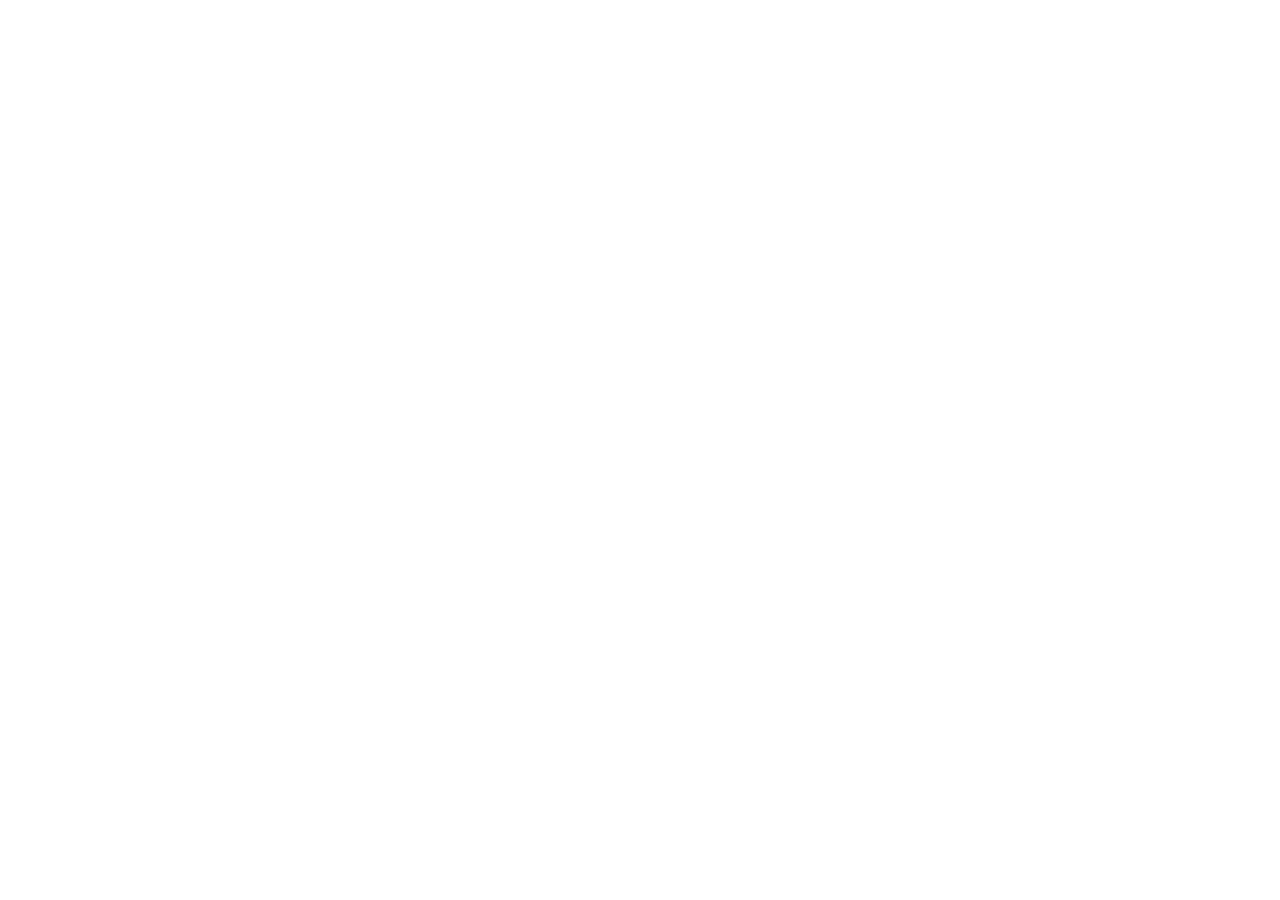
==== commit eb0882fb: "Add files via upload" ====
--- a/index.html
+++ b/index.html
@@ -1,442 +1,47 @@
 <!DOCTYPE html>
-<html lang="zh-CN">
+<html lang="en">
 <head>
   <meta charset="UTF-8">
-<meta name="viewport" content="width=device-width, initial-scale=1, maximum-scale=2">
-<meta name="theme-color" content="#222">
-<meta name="generator" content="Hexo 5.0.0">
-  <link rel="apple-touch-icon" sizes="180x180" href="/images/apple-touch-icon-next.png">
-  <link rel="icon" type="image/png" sizes="32x32" href="/images/favicon-32x32-next.png">
-  <link rel="icon" type="image/png" sizes="16x16" href="/images/favicon-16x16-next.png">
-  <link rel="mask-icon" href="/images/logo.svg" color="#222">
-
-<link rel="stylesheet" href="/css/main.css">
-
-
-<link rel="stylesheet" href="/lib/font-awesome/css/all.min.css">
-
-<script id="hexo-configurations">
-    var NexT = window.NexT || {};
-    var CONFIG = {"hostname":"yoursite.com","root":"/","scheme":"Pisces","version":"7.8.0","exturl":false,"sidebar":{"position":"left","display":"post","padding":18,"offset":12,"onmobile":false},"copycode":{"enable":false,"show_result":false,"style":null},"back2top":{"enable":true,"sidebar":false,"scrollpercent":false},"bookmark":{"enable":false,"color":"#222","save":"auto"},"fancybox":false,"mediumzoom":false,"lazyload":false,"pangu":false,"comments":{"style":"tabs","active":null,"storage":true,"lazyload":false,"nav":null},"algolia":{"hits":{"per_page":10},"labels":{"input_placeholder":"Search for Posts","hits_empty":"We didn't find any results for the search: ${query}","hits_stats":"${hits} results found in ${time} ms"}},"localsearch":{"enable":false,"trigger":"auto","top_n_per_article":1,"unescape":false,"preload":false},"motion":{"enable":true,"async":false,"transition":{"post_block":"fadeIn","post_header":"slideDownIn","post_body":"slideDownIn","coll_header":"slideLeftIn","sidebar":"slideUpIn"}}};
+  <title>Document</title>
+  <meta http-equiv="X-UA-Compatible" content="IE=edge,chrome=1" />
+  <meta name="description" content="Description">
+  <meta name="viewport" content="width=device-width, initial-scale=1.0, minimum-scale=1.0">
+  <link rel="stylesheet" href="//cdn.jsdelivr.net/npm/docsify@4/lib/themes/vue.css">
+</head>
+<body>
+  <div id="app"></div>
+  <script>
+    window.$docsify = {
+      name: '玫瑰星球',
+      repo: 'https://github.com/zrpstc/',
+      loadNavbar: true,
+      loadSidebar: true,
+      subMaxLevel: 3,
+      search: {
+        paths: 'auto',
+        placeholder: '搜索',
+        noData: '找不到结果',
+        depth: 3,
+      },
+    }
   </script>
-
-  <meta name="description" content="学习，思考和生活">
-<meta property="og:type" content="website">
-<meta property="og:title" content="凤凰木上">
-<meta property="og:url" content="http://yoursite.com/index.html">
-<meta property="og:site_name" content="凤凰木上">
-<meta property="og:description" content="学习，思考和生活">
-<meta property="og:locale" content="zh_CN">
-<meta property="article:author" content="zrpstc">
-<meta name="twitter:card" content="summary">
-
-<link rel="canonical" href="http://yoursite.com/">
-
-
-<script id="page-configurations">
-  // https://hexo.io/docs/variables.html
-  CONFIG.page = {
-    sidebar: "",
-    isHome : true,
-    isPost : false,
-    lang   : 'zh-CN'
-  };
-</script>
-
-  <title>凤凰木上</title>
-  
-
-
-
-
-
-
-  <noscript>
-  <style>
-  .use-motion .brand,
-  .use-motion .menu-item,
-  .sidebar-inner,
-  .use-motion .post-block,
-  .use-motion .pagination,
-  .use-motion .comments,
-  .use-motion .post-header,
-  .use-motion .post-body,
-  .use-motion .collection-header { opacity: initial; }
-
-  .use-motion .site-title,
-  .use-motion .site-subtitle {
-    opacity: initial;
-    top: initial;
-  }
-
-  .use-motion .logo-line-before i { left: initial; }
-  .use-motion .logo-line-after i { right: initial; }
-  </style>
-</noscript>
-
-</head>
-
-<body itemscope itemtype="http://schema.org/WebPage">
-  <div class="container use-motion">
-    <div class="headband"></div>
-
-    <header class="header" itemscope itemtype="http://schema.org/WPHeader">
-      <div class="header-inner"><div class="site-brand-container">
-  <div class="site-nav-toggle">
-    <div class="toggle" aria-label="切换导航栏">
-      <span class="toggle-line toggle-line-first"></span>
-      <span class="toggle-line toggle-line-middle"></span>
-      <span class="toggle-line toggle-line-last"></span>
-    </div>
-  </div>
-
-  <div class="site-meta">
-
-    <a href="/" class="brand" rel="start">
-      <span class="logo-line-before"><i></i></span>
-      <h1 class="site-title">凤凰木上</h1>
-      <span class="logo-line-after"><i></i></span>
-    </a>
-      <p class="site-subtitle" itemprop="description">zrp's personal blog</p>
-  </div>
-
-  <div class="site-nav-right">
-    <div class="toggle popup-trigger">
-    </div>
-  </div>
-</div>
-
-
-
-
-<nav class="site-nav">
-  <ul id="menu" class="main-menu menu">
-        <li class="menu-item menu-item-home">
-
-    <a href="/" rel="section"><i class="fa fa-home fa-fw"></i>首页</a>
-
-  </li>
-        <li class="menu-item menu-item-about">
-
-    <a href="/about/" rel="section"><i class="fa fa-user fa-fw"></i>关于</a>
-
-  </li>
-        <li class="menu-item menu-item-tags">
-
-    <a href="/tags/" rel="section"><i class="fa fa-tags fa-fw"></i>标签</a>
-
-  </li>
-        <li class="menu-item menu-item-categories">
-
-    <a href="/categories/" rel="section"><i class="fa fa-th fa-fw"></i>分类</a>
-
-  </li>
-        <li class="menu-item menu-item-archives">
-
-    <a href="/archives/" rel="section"><i class="fa fa-archive fa-fw"></i>归档</a>
-
-  </li>
-  </ul>
-</nav>
-
-
-
-
-</div>
-    </header>
-
-    
-  <div class="back-to-top">
-    <i class="fa fa-arrow-up"></i>
-    <span>0%</span>
-  </div>
-
-
-    <main class="main">
-      <div class="main-inner">
-        <div class="content-wrap">
-          
-
-          <div class="content index posts-expand">
-            
-      
-  
-  
-  <article itemscope itemtype="http://schema.org/Article" class="post-block" lang="zh-CN">
-    <link itemprop="mainEntityOfPage" href="http://yoursite.com/2020/08/10/My-First-Blog/">
-
-    <span hidden itemprop="author" itemscope itemtype="http://schema.org/Person">
-      <meta itemprop="image" content="/images/avatar.png">
-      <meta itemprop="name" content="zrpstc">
-      <meta itemprop="description" content="学习，思考和生活">
-    </span>
-
-    <span hidden itemprop="publisher" itemscope itemtype="http://schema.org/Organization">
-      <meta itemprop="name" content="凤凰木上">
-    </span>
-      <header class="post-header">
-        <h2 class="post-title" itemprop="name headline">
-          
-            <a href="/2020/08/10/My-First-Blog/" class="post-title-link" itemprop="url">My First Blog</a>
-        </h2>
-
-        <div class="post-meta">
-            <span class="post-meta-item">
-              <span class="post-meta-item-icon">
-                <i class="far fa-calendar"></i>
-              </span>
-              <span class="post-meta-item-text">发表于</span>
-              
-
-              <time title="创建时间：2020-08-10 14:25:43 / 修改时间：14:32:52" itemprop="dateCreated datePublished" datetime="2020-08-10T14:25:43+08:00">2020-08-10</time>
-            </span>
-
-          
-
-        </div>
-      </header>
-
-    
-    
-    
-    <div class="post-body" itemprop="articleBody">
-
-      
-          <p>This is my first personal blog.</p>
-<h2 id="使用hexo-github搭建个人Blog网站"><a href="#使用hexo-github搭建个人Blog网站" class="headerlink" title="使用hexo+github搭建个人Blog网站"></a>使用hexo+github搭建个人Blog网站</h2><ul>
-<li>安装git</li>
-<li>安装Node.js配置环境</li>
-<li>安装Hexo</li>
-</ul>
-<p>通过以上几步就可以无需使用服务器搭建个人简易网站啦，界面简洁，速度较快。</p>
-<p>你也快来试试吧！</p>
-
-      
-    </div>
-
-    
-    
-    
-      <footer class="post-footer">
-        <div class="post-eof"></div>
-      </footer>
-  </article>
-  
-  
-  
-
-      
-  
-  
-  <article itemscope itemtype="http://schema.org/Article" class="post-block" lang="zh-CN">
-    <link itemprop="mainEntityOfPage" href="http://yoursite.com/2020/08/10/test-my-site/">
-
-    <span hidden itemprop="author" itemscope itemtype="http://schema.org/Person">
-      <meta itemprop="image" content="/images/avatar.png">
-      <meta itemprop="name" content="zrpstc">
-      <meta itemprop="description" content="学习，思考和生活">
-    </span>
-
-    <span hidden itemprop="publisher" itemscope itemtype="http://schema.org/Organization">
-      <meta itemprop="name" content="凤凰木上">
-    </span>
-      <header class="post-header">
-        <h2 class="post-title" itemprop="name headline">
-          
-            <a href="/2020/08/10/test-my-site/" class="post-title-link" itemprop="url">test_my_site</a>
-        </h2>
-
-        <div class="post-meta">
-            <span class="post-meta-item">
-              <span class="post-meta-item-icon">
-                <i class="far fa-calendar"></i>
-              </span>
-              <span class="post-meta-item-text">发表于</span>
-
-              <time title="创建时间：2020-08-10 12:23:38" itemprop="dateCreated datePublished" datetime="2020-08-10T12:23:38+08:00">2020-08-10</time>
-            </span>
-
-          
-
-        </div>
-      </header>
-
-    
-    
-    
-    <div class="post-body" itemprop="articleBody">
-
-      
-          
-      
-    </div>
-
-    
-    
-    
-      <footer class="post-footer">
-        <div class="post-eof"></div>
-      </footer>
-  </article>
-  
-  
-  
-
-
-  
-
-
-
-          </div>
-          
-
-<script>
-  window.addEventListener('tabs:register', () => {
-    let { activeClass } = CONFIG.comments;
-    if (CONFIG.comments.storage) {
-      activeClass = localStorage.getItem('comments_active') || activeClass;
-    }
-    if (activeClass) {
-      let activeTab = document.querySelector(`a[href="#comment-${activeClass}"]`);
-      if (activeTab) {
-        activeTab.click();
-      }
-    }
-  });
-  if (CONFIG.comments.storage) {
-    window.addEventListener('tabs:click', event => {
-      if (!event.target.matches('.tabs-comment .tab-content .tab-pane')) return;
-      let commentClass = event.target.classList[1];
-      localStorage.setItem('comments_active', commentClass);
-    });
-  }
-</script>
-
-        </div>
-          
-  
-  <div class="toggle sidebar-toggle">
-    <span class="toggle-line toggle-line-first"></span>
-    <span class="toggle-line toggle-line-middle"></span>
-    <span class="toggle-line toggle-line-last"></span>
-  </div>
-
-  <aside class="sidebar">
-    <div class="sidebar-inner">
-
-      <ul class="sidebar-nav motion-element">
-        <li class="sidebar-nav-toc">
-          文章目录
-        </li>
-        <li class="sidebar-nav-overview">
-          站点概览
-        </li>
-      </ul>
-
-      <!--noindex-->
-      <div class="post-toc-wrap sidebar-panel">
-      </div>
-      <!--/noindex-->
-
-      <div class="site-overview-wrap sidebar-panel">
-        <div class="site-author motion-element" itemprop="author" itemscope itemtype="http://schema.org/Person">
-    <img class="site-author-image" itemprop="image" alt="zrpstc"
-      src="/images/avatar.png">
-  <p class="site-author-name" itemprop="name">zrpstc</p>
-  <div class="site-description" itemprop="description">学习，思考和生活</div>
-</div>
-<div class="site-state-wrap motion-element">
-  <nav class="site-state">
-      <div class="site-state-item site-state-posts">
-          <a href="/archives/">
-        
-          <span class="site-state-item-count">2</span>
-          <span class="site-state-item-name">日志</span>
-        </a>
-      </div>
-  </nav>
-</div>
-
-
-
-      </div>
-
-    </div>
-  </aside>
-  <div id="sidebar-dimmer"></div>
-
-
-      </div>
-    </main>
-
-    <footer class="footer">
-      <div class="footer-inner">
-        
-
-        
-
-<div class="copyright">
-  
-  &copy; 
-  <span itemprop="copyrightYear">2020</span>
-  <span class="with-love">
-    <i class="fa fa-heart"></i>
-  </span>
-  <span class="author" itemprop="copyrightHolder">zrpstc</span>
-</div>
-  <div class="powered-by">由 <a href="https://hexo.io/" class="theme-link" rel="noopener" target="_blank">Hexo</a> & <a href="https://pisces.theme-next.org/" class="theme-link" rel="noopener" target="_blank">NexT.Pisces</a> 强力驱动
-  </div>
-
-        
-
-
-
-
-
-
-
-
-      </div>
-    </footer>
-  </div>
-
-  
-  <script src="/lib/anime.min.js"></script>
-  <script src="/lib/velocity/velocity.min.js"></script>
-  <script src="/lib/velocity/velocity.ui.min.js"></script>
-
-<script src="/js/utils.js"></script>
-
-<script src="/js/motion.js"></script>
-
-
-<script src="/js/schemes/pisces.js"></script>
-
-
-<script src="/js/next-boot.js"></script>
-
-
-
-
-  
-
-
-
-
-
-
-
-
-
-
-
-
-
-
-
-  
-
-  
+  <!-- Docsify v4 -->
+  <script src="//cdn.jsdelivr.net/npm/docsify@4"></script>
+  <!-- 搜索插件 -->
+  <script src="//cdn.jsdelivr.net/npm/docsify/lib/plugins/search.min.js"></script>
+  <!-- 一键复制插件 -->
+  <script src="//cdn.jsdelivr.net/npm/docsify-copy-code"></script>
+  <!-- 代码高亮 -->
+  <script src="//cdn.jsdelivr.net/npm/prismjs@1/components/prism-bash.min.js"></script>
+  <script src="//cdn.jsdelivr.net/npm/prismjs@1/components/prism-c.min.js"></script>
+  <script src="//cdn.jsdelivr.net/npm/prismjs@1/components/prism-json.min.js"></script>
+  <script src="//cdn.jsdelivr.net/npm/prismjs@1/components/prism-shell-session.min.js"></script>
+  <script src="//cdn.jsdelivr.net/npm/prismjs@1/components/prism-python.min.js"></script>
+  <script src="//cdn.jsdelivr.net/npm/prismjs@1/components/prism-http.min.js"></script>
+  <!-- 主题 -->
+  <!--<link rel="stylesheet" href="//cdn.jsdelivr.net/npm/docsify/themes/buble.css">-->
+  <!--<link rel="stylesheet" href="//cdn.jsdelivr.net/npm/docsify/themes/dark.css">-->
+  <link rel="stylesheet" href="//cdn.jsdelivr.net/npm/docsify/themes/pure.css">
 
 </body>
 </html>
